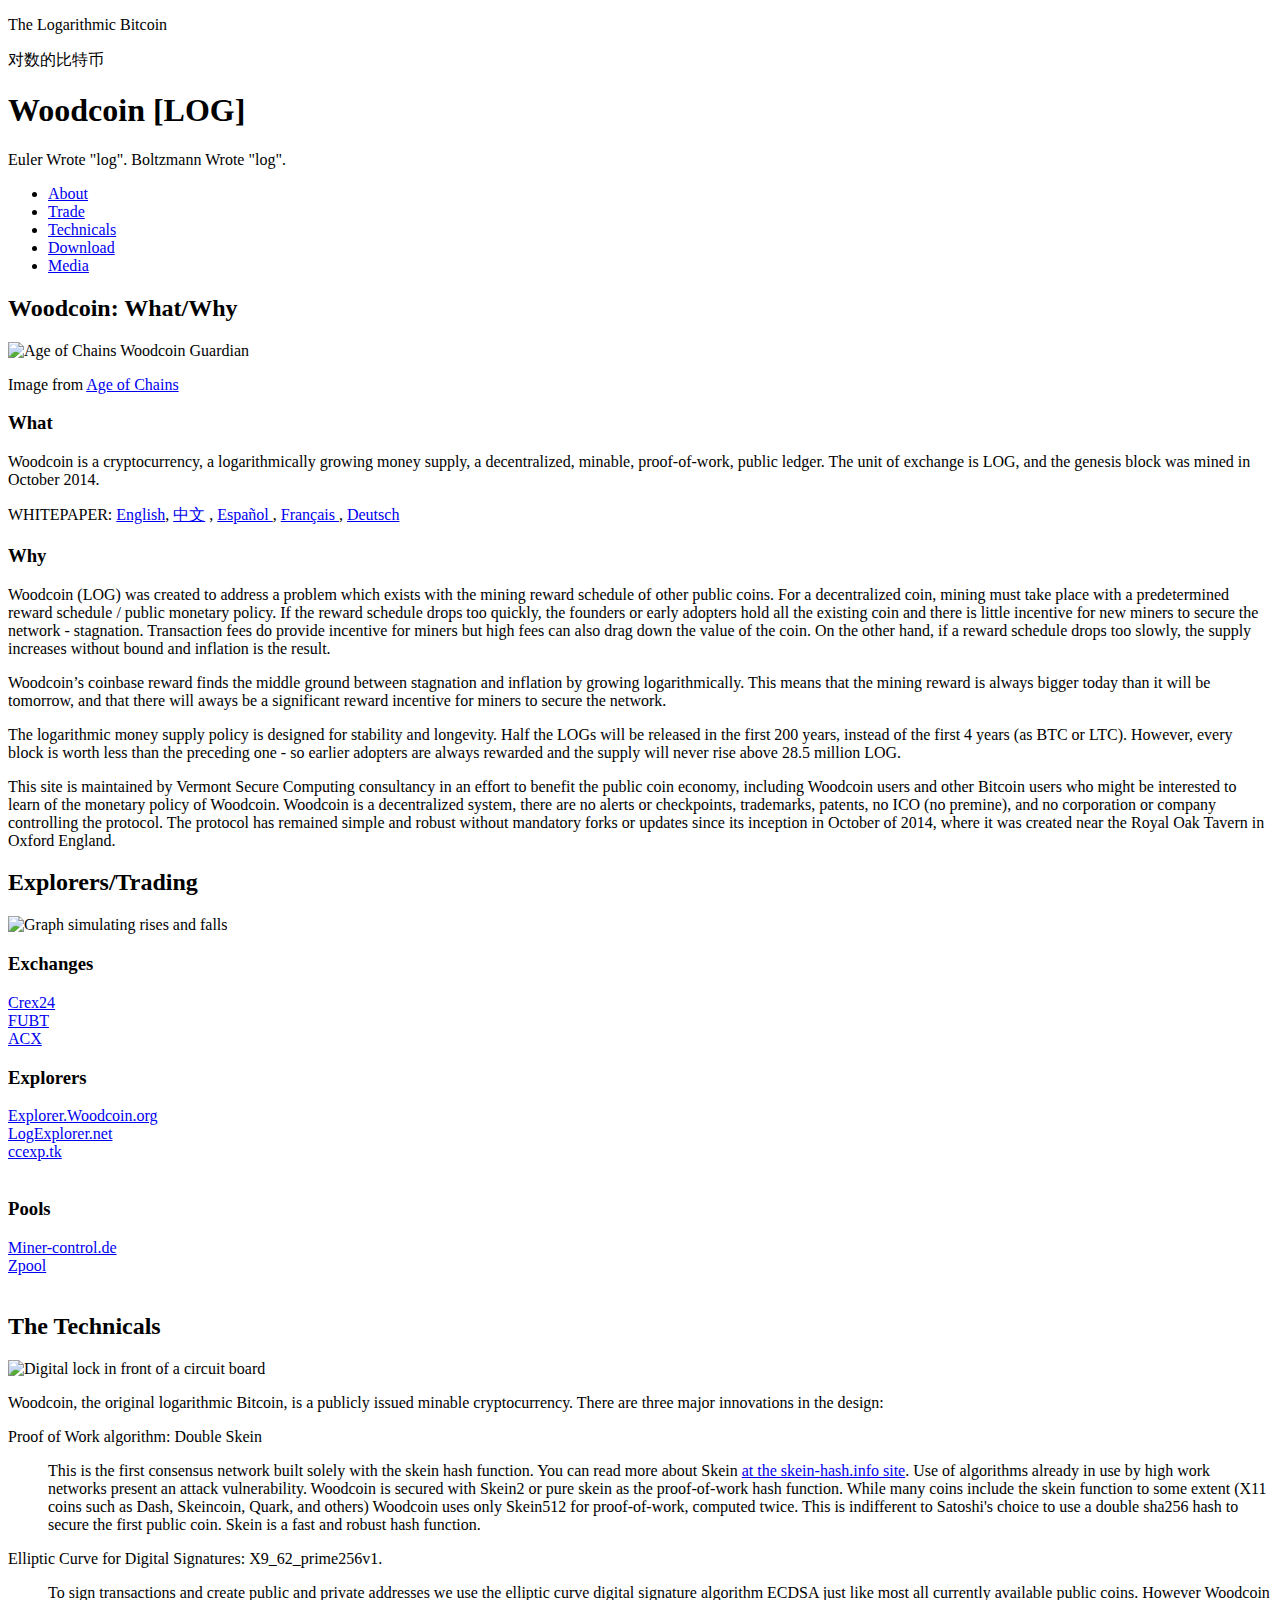
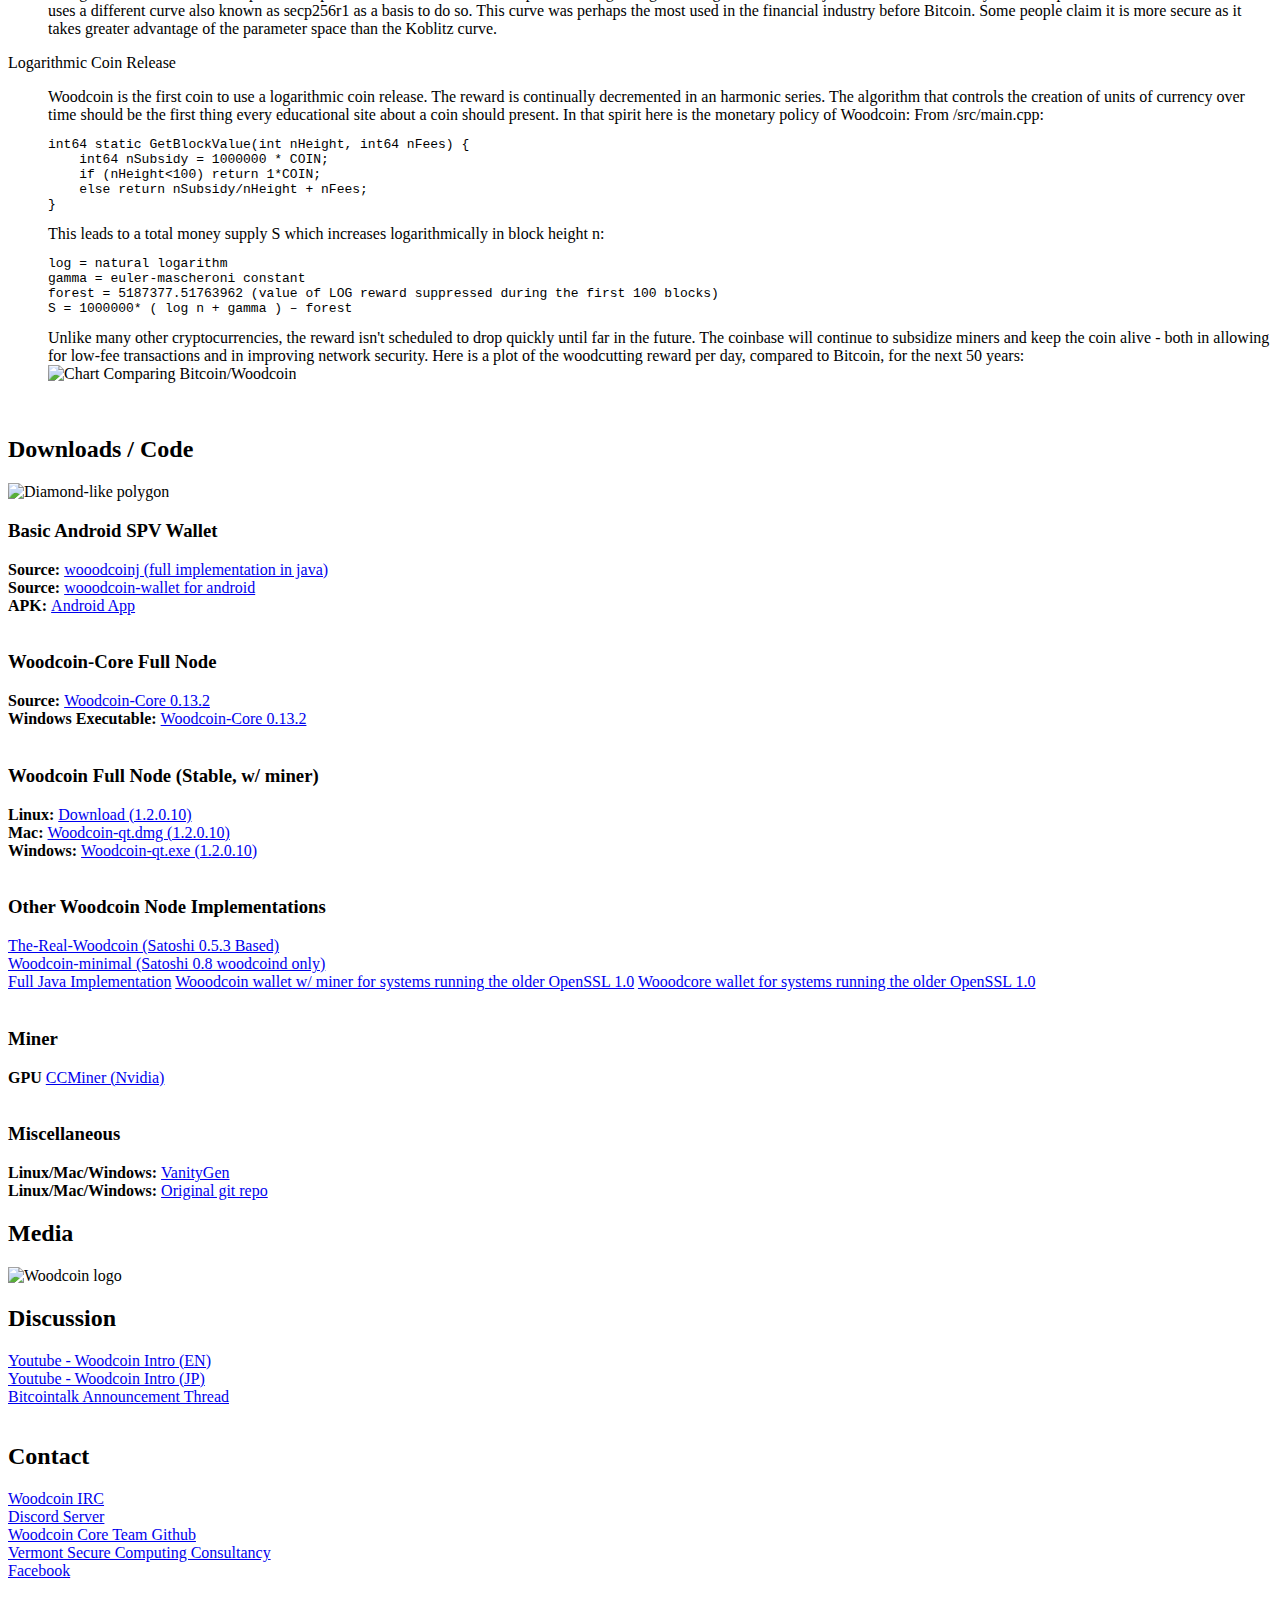
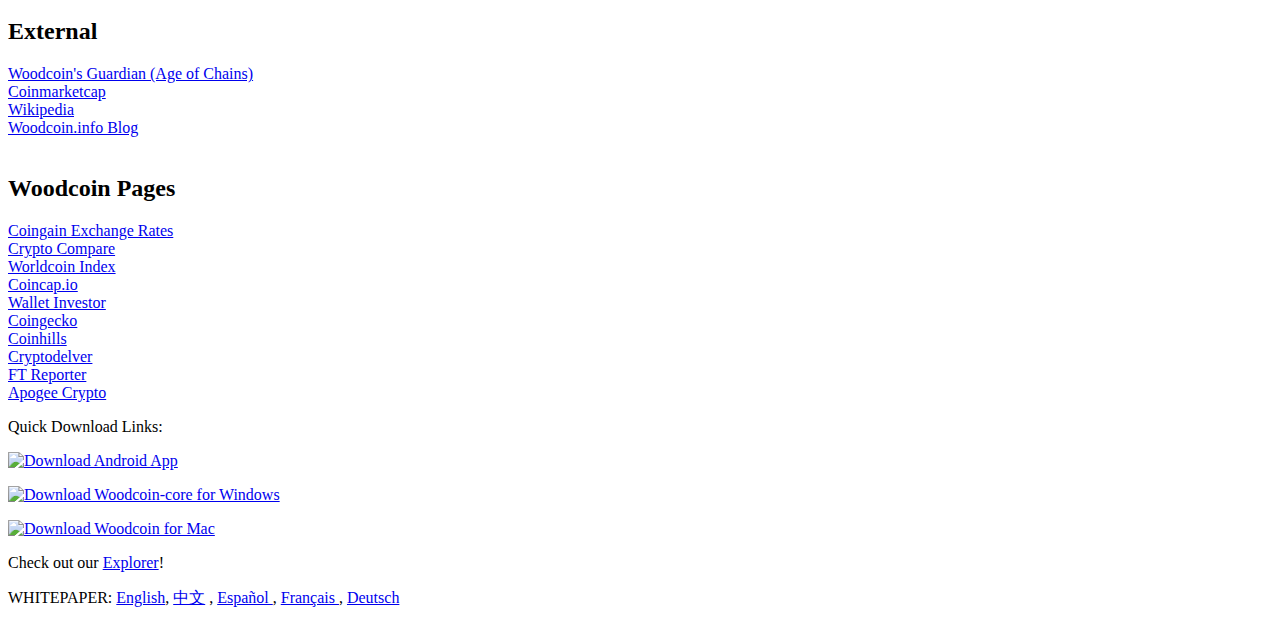
==== index.html @ b1ad1a33 "New Discord invite" ====
<!DOCTYPE HTML>
<html lang="en-US">
    <head>
        <title>木币。 Woodcoin: Sustainable. Digital. Cash.</title>
        <meta charset="utf-8" />
        <meta name="viewport" content="width=device-width, initial-scale=1, user-scalable=yes" />
        <meta name="description" content="Woodcoin is a minable proof-of-work cryptocurrency"/>
        <meta name="keywords" content="woodcoin, crypto currency, cryptocurrency, logarithmic, skein, secp256r1, X9_62_prime256v1"/>
        <meta name="robots" content="index,follow" />
        <noscript><link rel="stylesheet" href="https://woodcoin.org/css/noscript.css" /></noscript>
        <link href="https://woodcoin.org/css/main.css" rel="stylesheet" />
    </head>
    <body>
        <div id="wrapper">
            <header id="header">
                <div class="logo">
                    <span class="icon fa-tree"></span>
                </div>
                <div class="content">
                <div class="inner">
                    <p> The Logarithmic Bitcoin </p>
                    <p> 对数的比特币 </p>
                    <h1>Woodcoin [LOG] </h1>
                    <p></p>
                    Euler Wrote "log".   Boltzmann Wrote "log".
                </div>
                </div>
                <nav>
                    <ul>
                        <li><a href="#whatwhy">About</a></li>
                        <li><a href="#trade">Trade</a></li>
                        <li><a href="#techs">Technicals</a></li>
                        <li><a href="#code">Download</a></li>
                        <li><a href="#contact">Media</a></li>
                    </ul>
                </nav>
            </header>
            <div id="main">
                <article id="whatwhy">
                    <h2 class="major">Woodcoin: What/Why</h2>
                    <span class="image main"><img data-src="https://woodcoin.org/img/woodcoins-guardian.jpg" class="lazyload" alt="Age of Chains Woodcoin Guardian" /></span>
                    <p>Image from <a href="https://www.ageofchains.com/portfolio/guardiancard/"> Age of Chains</a>                    
                    <h3 class="major">What</h3>
                    <p>Woodcoin is a cryptocurrency, a logarithmically growing money supply, a decentralized, minable, proof-of-work, public ledger. The unit of exchange is LOG, and the genesis block was mined in October 2014.<br/><p>WHITEPAPER: <a href="/files/woodcoin-en.pdf">English</a>, <a href="/files/woodcoin_cn.pdf">中文</a> , <a href="/files/woodcoin-es.pdf"> Español </a> , <a href="/files/woodcoin_fr.pdf"> Français </a> , <a href="/files/woodcoin-de.pdf"> Deutsch</a></p>
                    <h3 class="major">Why</h3>
                    <p>Woodcoin (LOG) was created to address a problem which exists with the mining reward schedule of other public coins.  For a decentralized coin, mining must take place with a predetermined reward schedule / public monetary policy.  If the reward schedule drops too quickly, the founders or early adopters hold all the existing coin and there is little incentive for new miners to secure the network - stagnation.  Transaction fees do provide incentive for miners but high fees can also drag down the value of the coin.  On the other hand, if a reward schedule drops too slowly, the supply increases without bound and inflation is the result.</p>

                    <p>Woodcoin’s coinbase reward finds the middle ground between stagnation and inflation by growing logarithmically.  This means that the mining reward is always bigger today than it will be tomorrow, and that there will aways be a significant reward incentive for miners to secure the network.</p>

                    <p>The logarithmic money supply policy is designed for stability and longevity.  Half the LOGs will be released in the first 200 years, instead of the first 4 years (as BTC or LTC). However, every block is worth less than the preceding one - so earlier adopters are always rewarded and the supply will never rise above 28.5 million LOG.</p>
                    
                    <p>This site is maintained by Vermont Secure Computing consultancy in an effort to benefit the public coin economy, including Woodcoin users and other Bitcoin users who might be interested to learn of the monetary policy of Woodcoin.  Woodcoin is a decentralized system, there are no alerts or checkpoints, trademarks, patents, no ICO (no premine), and no corporation or company controlling the protocol.  The protocol has remained simple and robust without mandatory forks or updates since its inception in October of 2014, where it was created near the Royal Oak Tavern in Oxford England.</p>

                </article>
                <article id="trade">
                    <h2 class="major">Explorers/Trading</h2>
                    <span class="image main"><img data-src="https://woodcoin.org/img/pic04.jpg" class="lazyload" alt="Graph simulating rises and falls" /></span>

                    <h3 class="major">Exchanges</h3>
                    <a href="https://crex24.com/"> Crex24 </a>
                    <br/>
                    <a href="https://fubt.co/"> FUBT </a>
                    <br/>
                    <a href="http://acx.io"> ACX </a> 
                    <br/>

                    <h3 class="major">Explorers</h3>
                    <a href="https://explorer.woodcoin.org/">Explorer.Woodcoin.org</a>
                    <br/>
                    <a href="https://logexplorer.net/">LogExplorer.net</a>
                    <br/>
                    <a href="http://ccexp.tk/index.php?Currency=LOG">ccexp.tk</a> 
                    <br/>
                    <br/>

                    <h3 class="major">Pools</h3>
                    <a href="https://miner-control.de/">Miner-control.de</a> 
                    <br/>
                    <a href="https://zpool.ca/">Zpool</a> 
                    <br/>
    
                    <br/>
                </article>
                <article id="techs">
                    <h2 class="major">The Technicals</h2>
                    <span class="image main"><img data-src="https://woodcoin.org/img/pic01.jpg" class="lazyload" alt="Digital lock in front of a circuit board" /></span>
                                        
                    <p>Woodcoin, the original logarithmic Bitcoin, is a publicly issued minable cryptocurrency.
                    There are three major innovations in the design:</p>
                    <li>Proof of Work algorithm: Double Skein</li>
                    <ul>This is the first consensus network built solely with the skein hash function. You can read more about Skein <a href="http://skein-hash.info/about">at the skein-hash.info site</a>. Use of algorithms already in use by high work networks present an attack vulnerability. Woodcoin is secured with Skein2 or pure skein as the proof-of-work hash function.  While many coins include the skein function to some extent (X11 coins such as Dash, Skeincoin, Quark, and others) Woodcoin uses only Skein512 for proof-of-work, computed twice.  This is indifferent to Satoshi's choice to use a double sha256 hash to secure the first public coin.  Skein is a fast and robust hash function.</ul>

                    <li>Elliptic Curve for Digital Signatures: X9_62_prime256v1.</li>
                    <ul>To sign transactions and create public and private addresses we use the elliptic curve digital signature algorithm ECDSA just like most all currently available public coins.  However Woodcoin uses a different curve also known as secp256r1 as a basis to do so. This curve was perhaps the most used in the financial industry before Bitcoin. Some people claim it is more secure as it takes greater advantage of the parameter space than the Koblitz curve.</ul>

                    <li>Logarithmic Coin Release</li>
                    <ul>Woodcoin is the first coin to use a logarithmic coin release. The reward is continually decremented in an harmonic series.  The algorithm that controls the creation of units of currency over time should be the first thing every educational site about a coin should present. In that spirit here is the monetary policy of Woodcoin:


From /src/main.cpp:
<pre><code>int64 static GetBlockValue(int nHeight, int64 nFees) {
    int64 nSubsidy = 1000000 * COIN;
    if (nHeight&lt;100) return 1*COIN;
    else return nSubsidy/nHeight + nFees;
}</code></pre>
                    This leads to a total money supply S which increases logarithmically in block height n:
<pre><code>log = natural logarithm
gamma = euler-mascheroni constant
forest = 5187377.51763962 (value of LOG reward suppressed during the first 100 blocks) 
S = 1000000* ( log n + gamma ) – forest
</code></pre>
                    Unlike many other cryptocurrencies, the reward isn't scheduled to drop quickly until far in the future.  The coinbase will continue to subsidize miners and keep the coin alive - both in allowing for low-fee transactions and in improving network security.  Here is a plot of the woodcutting reward per day, compared to Bitcoin, for the next 50 years: <span class="image main"><img data-src="https://woodcoin.org/img/woodcoin-v-bitcoin-distribution.png" class="lazyload" alt="Chart Comparing Bitcoin/Woodcoin" /></span></ul>
                    <br/>
                </article>
                <article id="code">
                    <h2 class="major">Downloads / Code</h2>
                    <span class="image main"><img data-src="https://woodcoin.org/img/polygon.png" class="lazyload" alt="Diamond-like polygon" /></span>
                    <h3 class="major">Basic Android SPV Wallet </h3>
                    <b>Source: </b><a href="https://github.com/funkshelper/woodcoinj-dev">wooodcoinj (full implementation in java) </a>
                    <br/>
                    <b>Source: </b><a href="https://github.com/funkshelper/woodcoin-wallet-dev">wooodcoin-wallet for android </a>
                    <br/>
                    <b>APK: </b><a href="https://woodcoin.org/files/woodcoin-wallet.apk">Android App </a>
                    <br/>
                    <br/>
                    <h3 class="major">Woodcoin-Core Full Node </h3>
                    <b>Source: </b><a href="https://github.com/funkshelper/woodcore">Woodcoin-Core 0.13.2 </a>
                    <br/>
                    <b>Windows Executable: </b><a href="https://github.com/woodcoin-core/woodcoin-windows/raw/master/woodcore-qt.exe">Woodcoin-Core 0.13.2</a>
                    <br/>
                    <br/>

                    <h3 class="major">Woodcoin Full Node (Stable, w/ miner) </h3>
                    <b>Linux: </b><a href="https://github.com/woodcoin-core/woodcoin-linux/">Download (1.2.0.10)</a> 
                    <br/>
                    <b>Mac: </b><a href="https://github.com/woodcoin-core/woodcoin-mac/raw/master/woodcoin-qt.dmg">Woodcoin-qt.dmg (1.2.0.10)</a> 
                    <br/>
                    <b>Windows: </b><a href="https://github.com/woodcoin-core/woodcoin-windows/raw/master/woodcoin-qt.exe">Woodcoin-qt.exe (1.2.0.10)</a> 
                    <br/>
                    <br/>
                    <h3 class="major">Other Woodcoin Node Implementations</h3>
                    <a href="https://github.com/funkshelper/fo-realz-woodcoin">The-Real-Woodcoin (Satoshi 0.5.3 Based)</a>
                    <br/>
                    <a href="https://github.com/funkshelper/woodcoin-minimal/">Woodcoin-minimal (Satoshi 0.8 woodcoind only)</a><br/>
                    <a href="https://github.com/funkshelper/woodcoinj-dev/">Full Java Implementation</a>
                    <a href="https://github.com/funkshelper/woodcoin-openssl-1.0/">Wooodcoin wallet w/ miner for systems running the older OpenSSL 1.0</a>
                    <a href="https://github.com/funkshelper/woodcore-openssl-1.0/">Wooodcore wallet for systems running the older OpenSSL 1.0</a>
                    <br/>
                    <br/>
                    <h3 class="major">Miner</h3>
                    <b>GPU </b><a href="https://github.com/tpruvot/ccminer/">CCMiner (Nvidia)</a>
                    <br/>
                    <br/>
                    <h3 class="major">Miscellaneous</h3>
                    <b>Linux/Mac/Windows: </b><a href="https://github.com/woodcoin-core/vanitygen/">VanityGen</a>
                    <br/>
                    <b>Linux/Mac/Windows: </b><a href="https://github.com/funkshelper/woodcoin/">Original git repo</a>
                </article>
                <article id="contact">
                    <h2 class="major">Media</h2>
                    <span class="image main"><img data-src="https://woodcoin.org/img/unspecified3.jpeg" class="lazyload" alt="Woodcoin logo" /></span>
                    <h2 class="major">Discussion</h2>
                    <a href="https://www.youtube.com/watch?v=cWnQ54l-gBE">Youtube - Woodcoin Intro (EN)</a>
                    <br/>
                    <a href="https://www.youtube.com/watch?v=N2rCmZOMhtw">Youtube - Woodcoin Intro (JP)</a>
                    <br/>
                    <a href="https://bitcointalk.org/index.php?topic=831003">Bitcointalk Announcement Thread</a>
                    <br/>
                    <br/>
                    <h2 class="major">Contact</h2>
                              <a href="https://webchat.freenode.net/?channels=#woodcoin">Woodcoin IRC</a>
                    <br/>
                              <a href="https://discord.gg/UND8QnE">Discord Server</a>
                    <br/>
                    <a href="https://github.com/woodcoin-core">Woodcoin Core Team Github</a>
                    <br/>
                    <a href="http://vtscc.org">Vermont Secure Computing Consultancy</a>
                    <br/>
                    <a href="https://www.facebook.com/vtscc/">Facebook</a>
                    <br/>
                    <br/>
                    <h2 class="major">External</h2>
                    <a href="https://www.ageofchains.com/portfolio/guardiancard/">Woodcoin's Guardian (Age of Chains) </a>
                    <br/>
                          <a href="http://coinmarketcap.com/currencies/woodcoin/">Coinmarketcap </a>
                    <br/>
                          <a href="https://en.wikipedia.org/wiki/Woodcoin">Wikipedia </a>
                    <br/>
                          <a href="http://woodcoin.info">Woodcoin.info Blog</a>
                    <br/>
                    <br/>
                    <h2 class="major">Woodcoin Pages</h2>
                          <a href="http://coingain.com/price/usd/log">Coingain Exchange Rates</a>
                    <br/>
                          <a href="https://www.cryptocompare.com/coins/log/analysis/BTC">Crypto Compare</a>
                    <br/>
                          <a href="https://www.worldcoinindex.com/coin/Woodcoin">Worldcoin Index</a>
                    <br/>
                          <a href="http://coincap.io/LOG">Coincap.io</a>
                    <br/>
                          <a href="https://walletinvestor.com/currency/woodcoin">Wallet Investor</a>
                    <br/>
                          <a href="https://www.coingecko.com/en/coins/woodcoin">Coingecko</a>
                    <br/>
                          <a href="https://www.coinhills.com/market/log/">Coinhills</a>
                    <br/>
                          <a href="https://cryptodelver.com/coin/woodcoin">Cryptodelver</a>
                    <br/>
                          <a href="http://ftreporter.com/woodcoin-the-next-generation-long-lasting-cryptocurrency/">FT Reporter</a><br/>
                          <a href="https://www.apogeecrypto.com/coins/woodcoin">Apogee Crypto</a>

                    
                </article>
            </div>
            <footer id="footer">
                <p> </p>
                <p> Quick Download Links: </p>
                <p> <a href="https://play.google.com/store/apps/details?id=de.woodcoin.wallet" target="_blank" rel="noopener">
<img data-src="https://woodcoin.org/img/download-apk.png" class="lazyload" style="border:none;max-width:100%;" alt="Download Android App">
</a>  </p>
                <p> <a href="https://github.com/woodcoin-core/woodcoin-windows/raw/master/woodcore-qt.exe" target="_blank" rel="noopener"> <img data-src="https://woodcoin.org/img/download-win.png" class="lazyload" style="border:none;max-width:100%;" alt="Download Woodcoin-core for Windows">
</a>  </p>
                <p> <a href="https://github.com/woodcoin-core/woodcoin-mac/raw/master/woodcoin-qt.dmg" target="_blank" rel="noopener"> <img data-src="https://woodcoin.org/img/download-mac.png" class="lazyload" style="border:none;max-width:100%;" alt="Download Woodcoin for Mac">
</a>  </p>
                <p>Check out our <a href="https://explorer.woodcoin.org">Explorer</a>!</p>
<p>WHITEPAPER: <a href="/files/woodcoin-en.pdf">English</a>, <a href="/files/woodcoin_cn.pdf">中文</a> , <a href="/files/woodcoin-es.pdf"> Español </a> , <a href="/files/woodcoin_fr.pdf"> Français </a> , <a href="/files/woodcoin-de.pdf"> Deutsch</a></p>
            </footer>
        </div>
        <div id="bg"></div>
        <script src="https://woodcoin.org/js/lazysizes.js"></script>
        <script src="https://woodcoin.org/js/jquery.min.js"></script>
        <script src="https://woodcoin.org/js/skel.min.js"></script>
        <script src="https://woodcoin.org/js/util.js"></script>
        <script src="https://woodcoin.org/js/main.js"></script>
    </body>
</html>
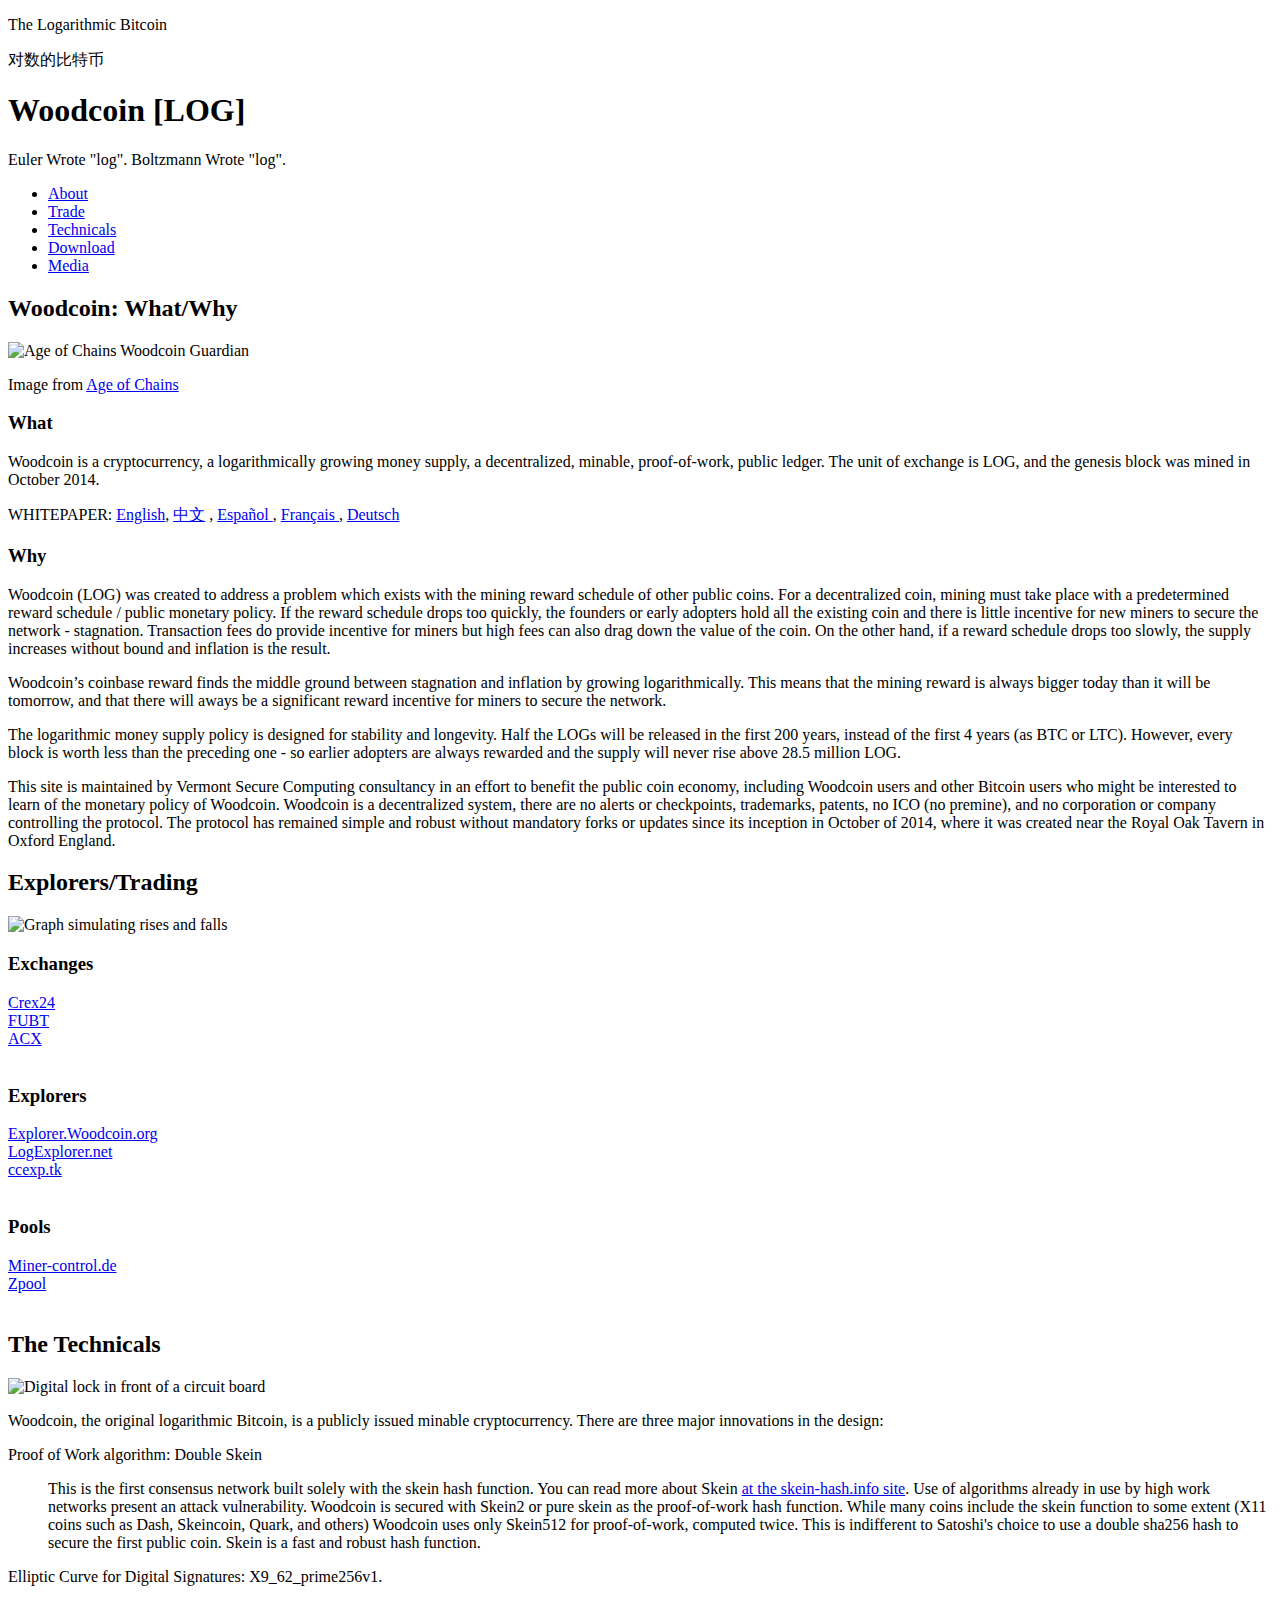
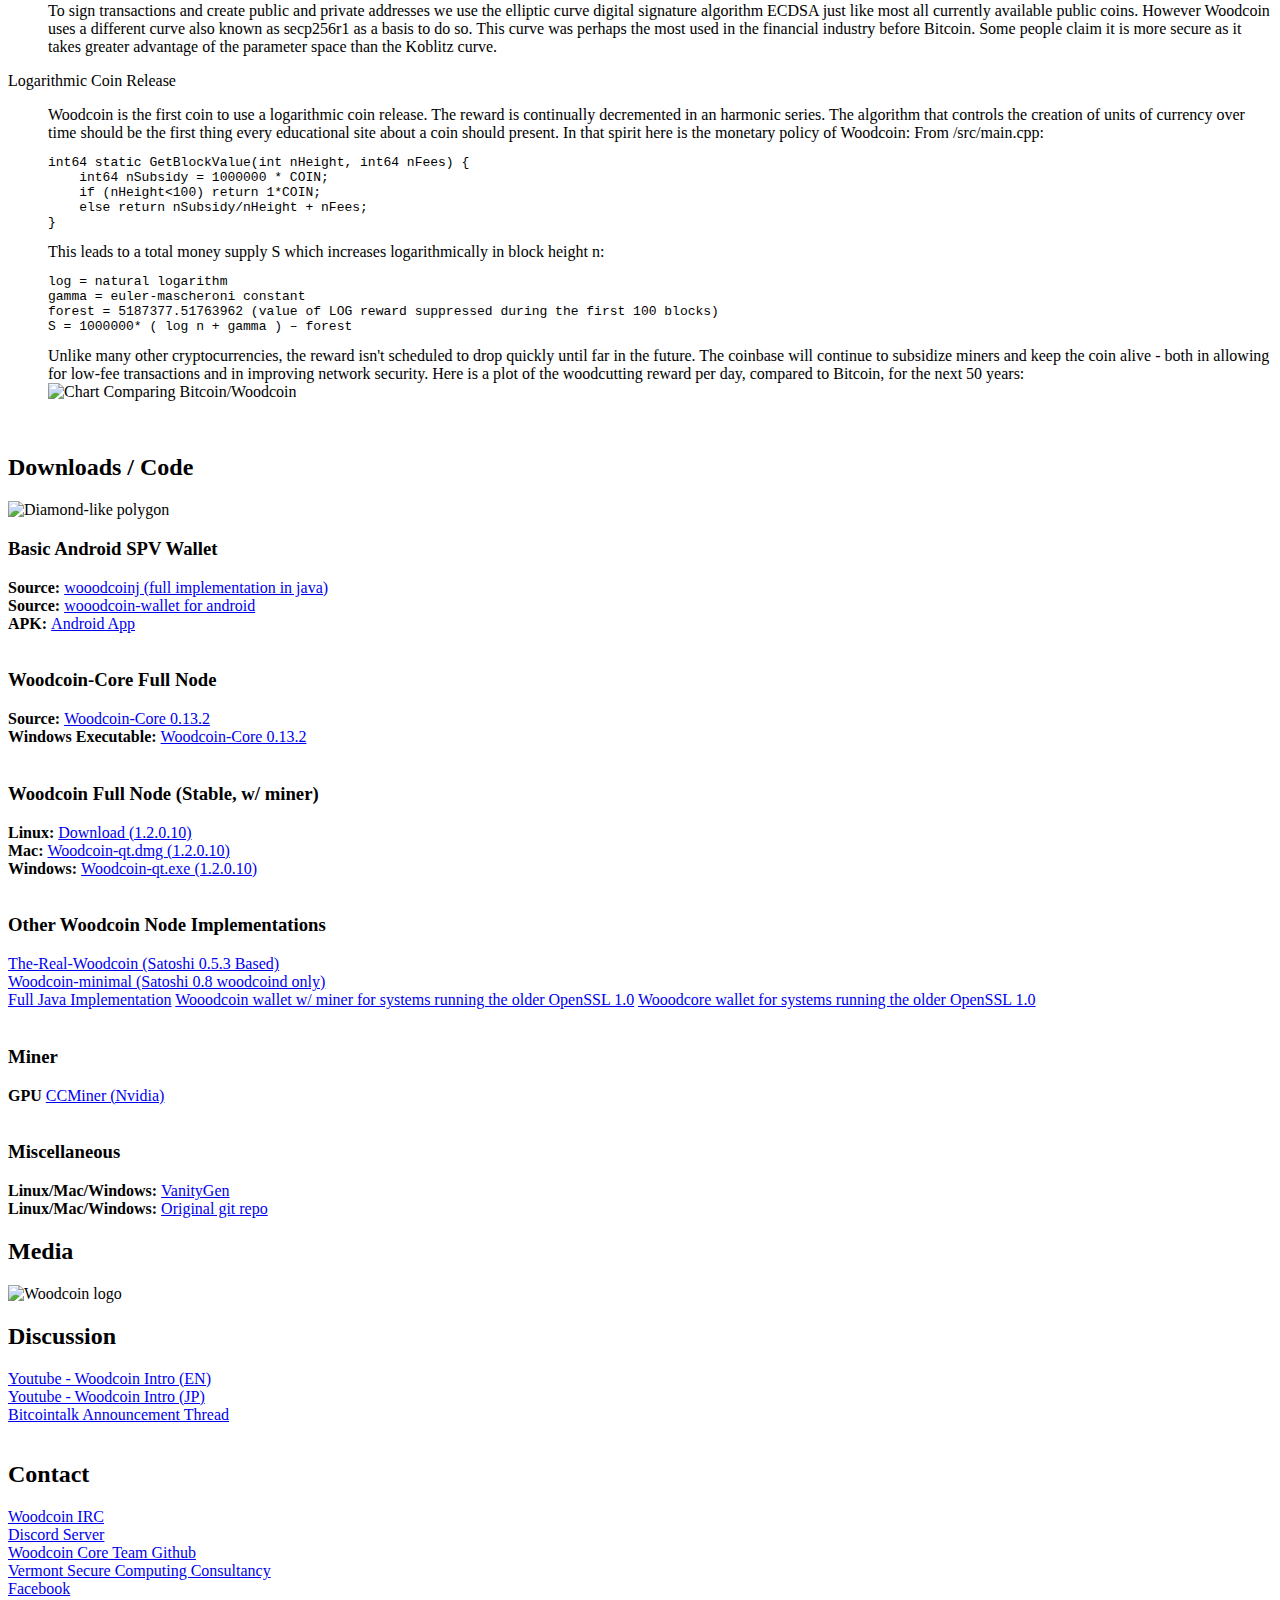
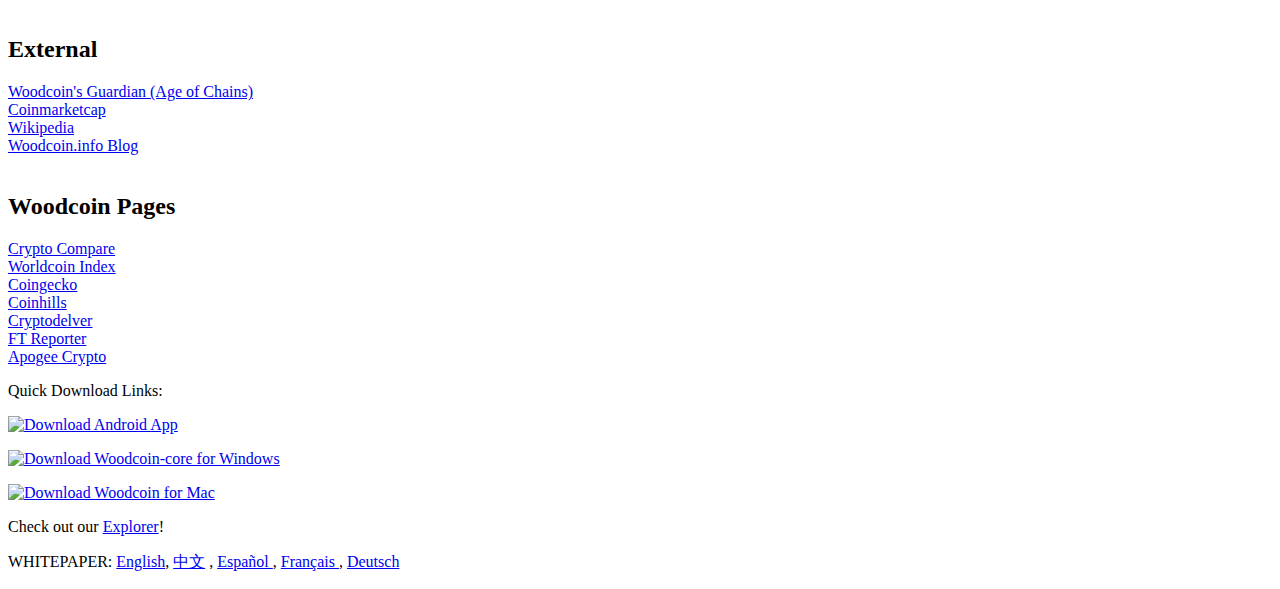
==== commit eaba9b61: "See extended message" ====
--- a/index.html
+++ b/index.html
@@ -63,6 +63,7 @@
                     <br/>
                     <a href="http://acx.io"> ACX </a> 
                     <br/>
+                    <br/>
 
                     <h3 class="major">Explorers</h3>
                     <a href="https://explorer.woodcoin.org/">Explorer.Woodcoin.org</a>
@@ -190,15 +191,9 @@
                     <br/>
                     <br/>
                     <h2 class="major">Woodcoin Pages</h2>
-                          <a href="http://coingain.com/price/usd/log">Coingain Exchange Rates</a>
-                    <br/>
                           <a href="https://www.cryptocompare.com/coins/log/analysis/BTC">Crypto Compare</a>
                     <br/>
                           <a href="https://www.worldcoinindex.com/coin/Woodcoin">Worldcoin Index</a>
-                    <br/>
-                          <a href="http://coincap.io/LOG">Coincap.io</a>
-                    <br/>
-                          <a href="https://walletinvestor.com/currency/woodcoin">Wallet Investor</a>
                     <br/>
                           <a href="https://www.coingecko.com/en/coins/woodcoin">Coingecko</a>
                     <br/>
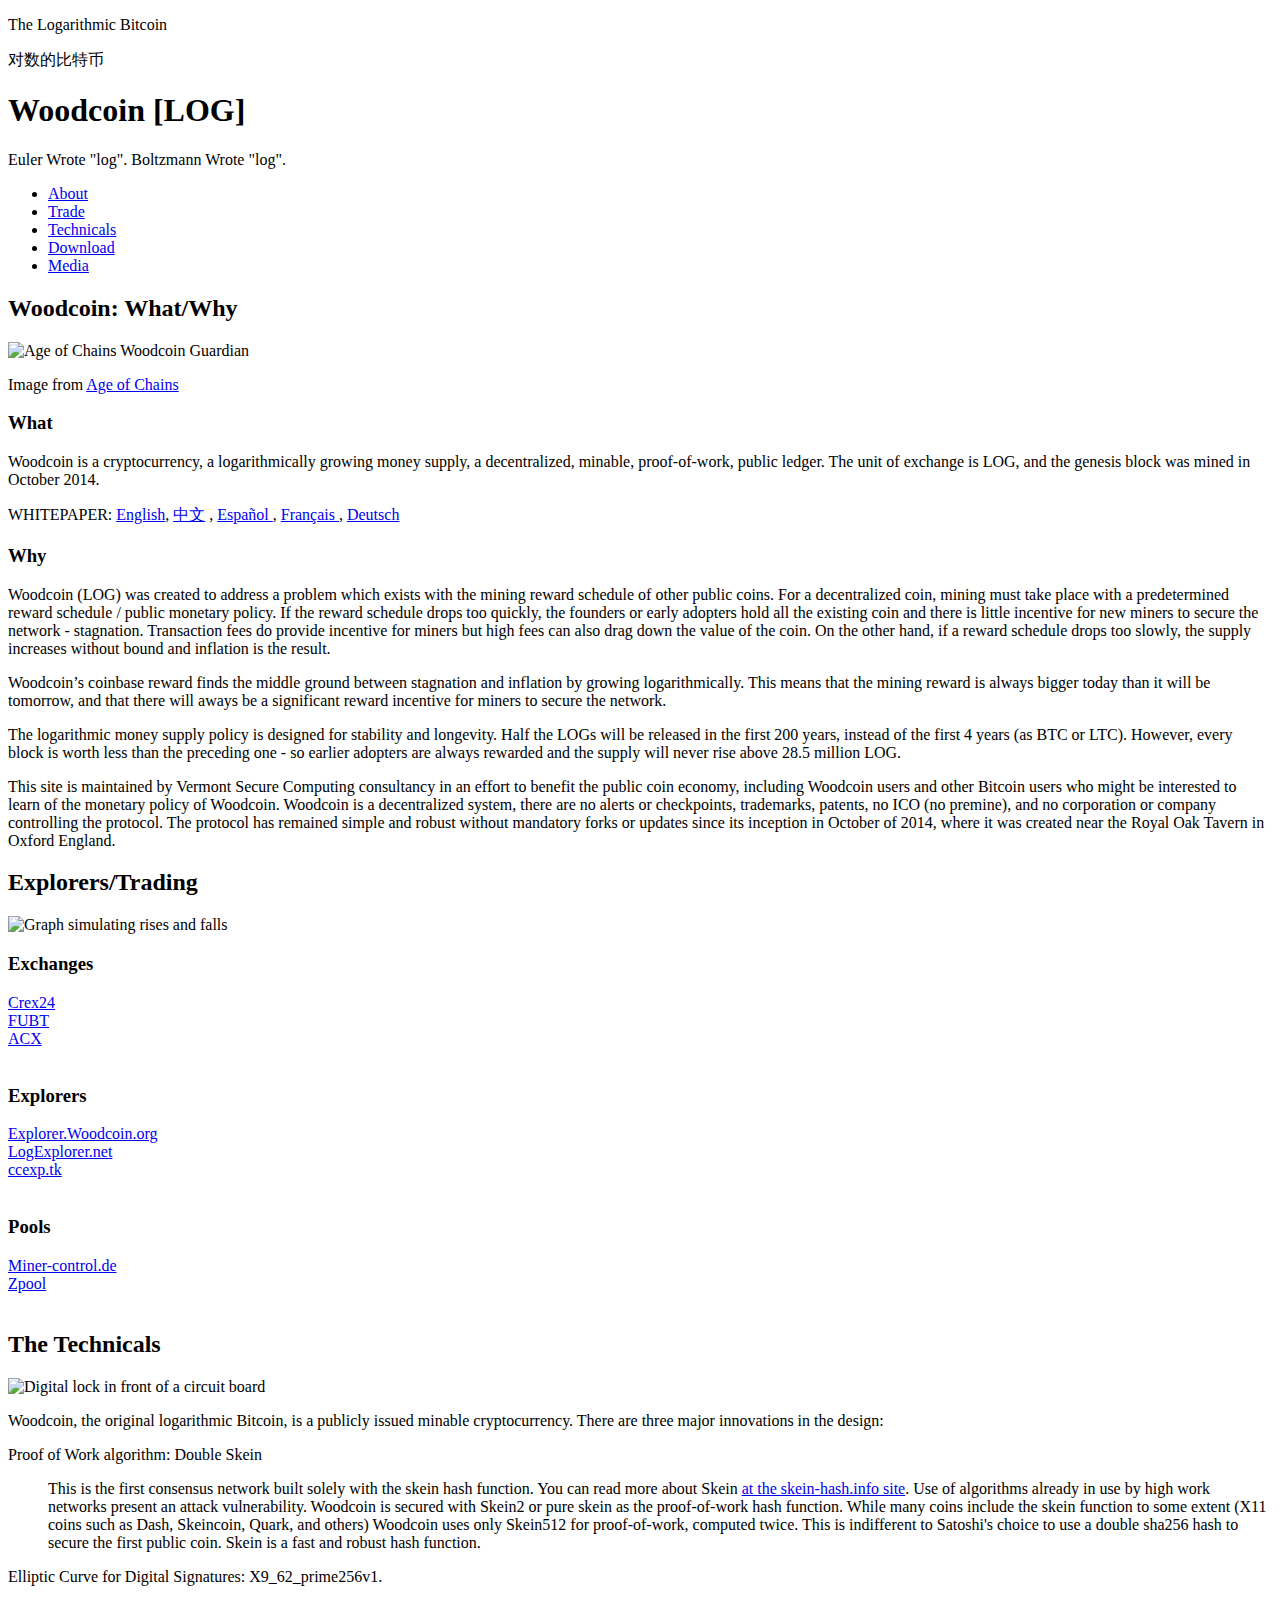
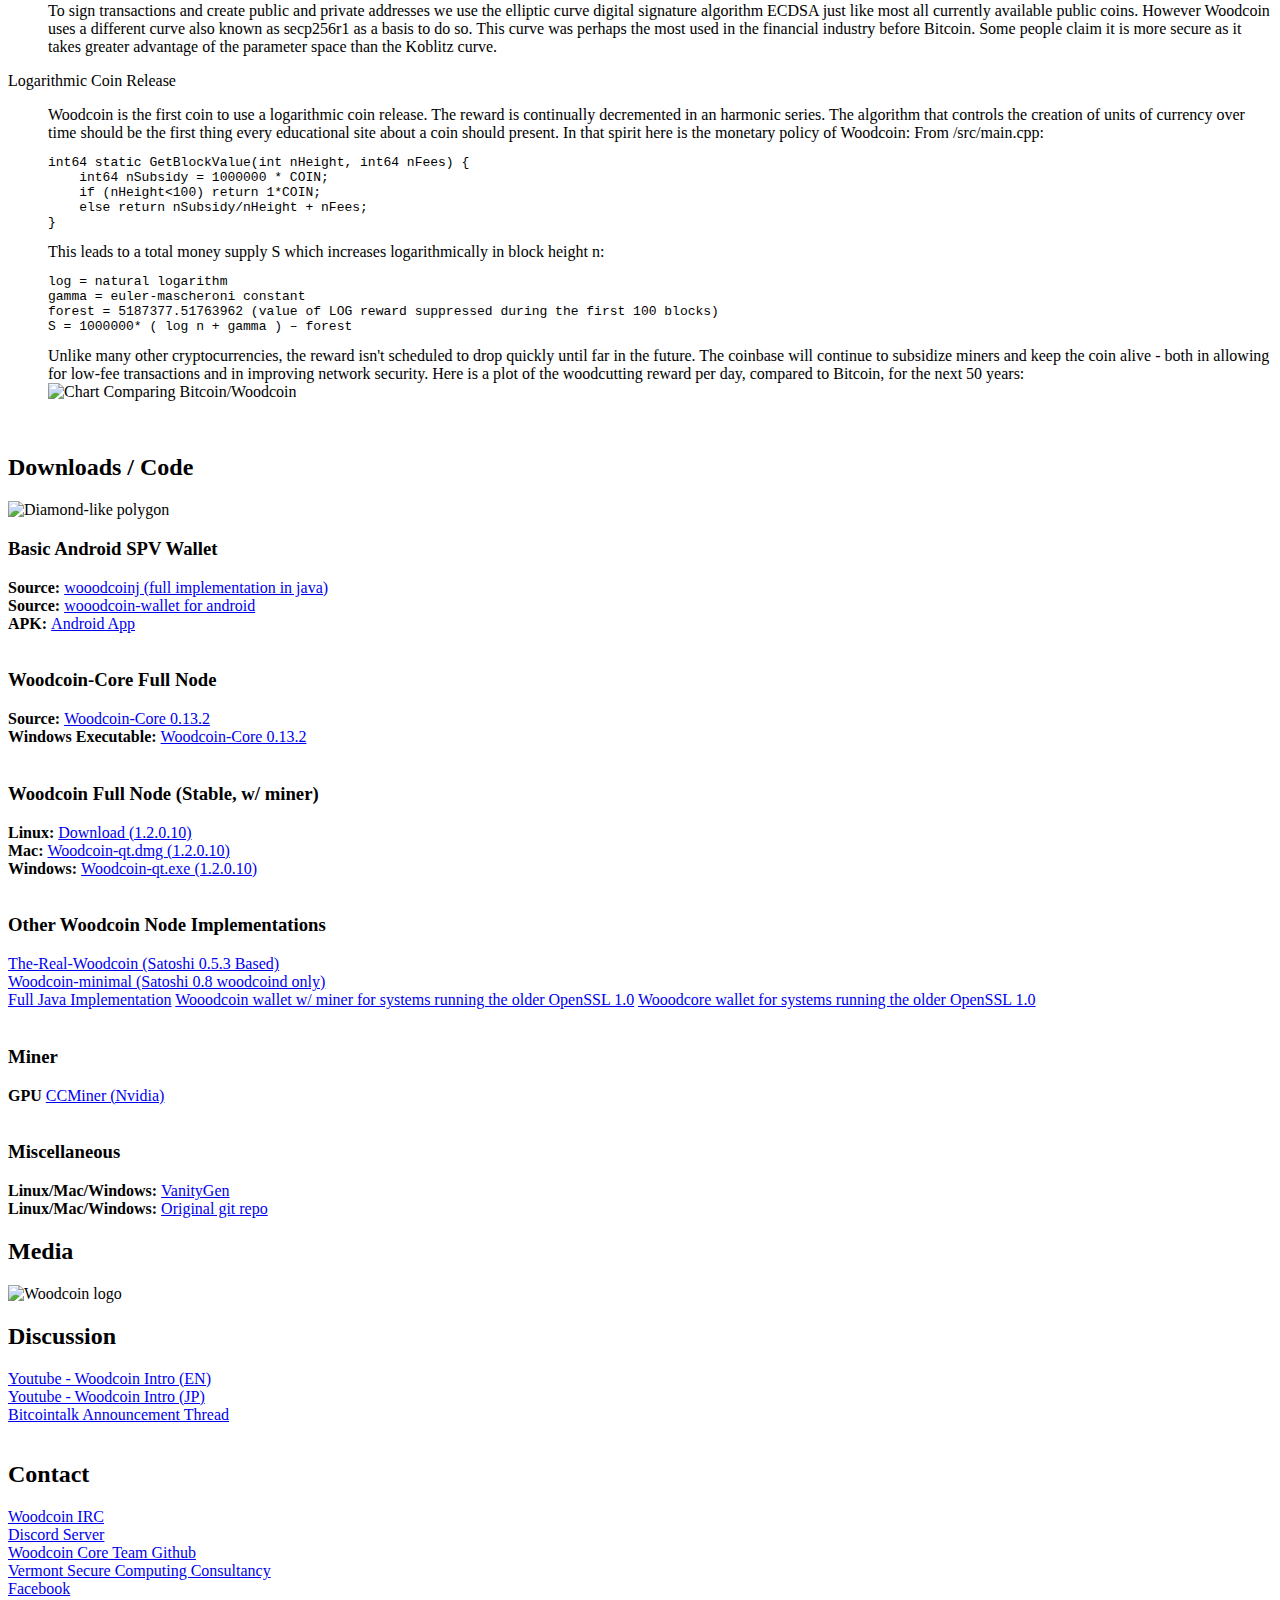
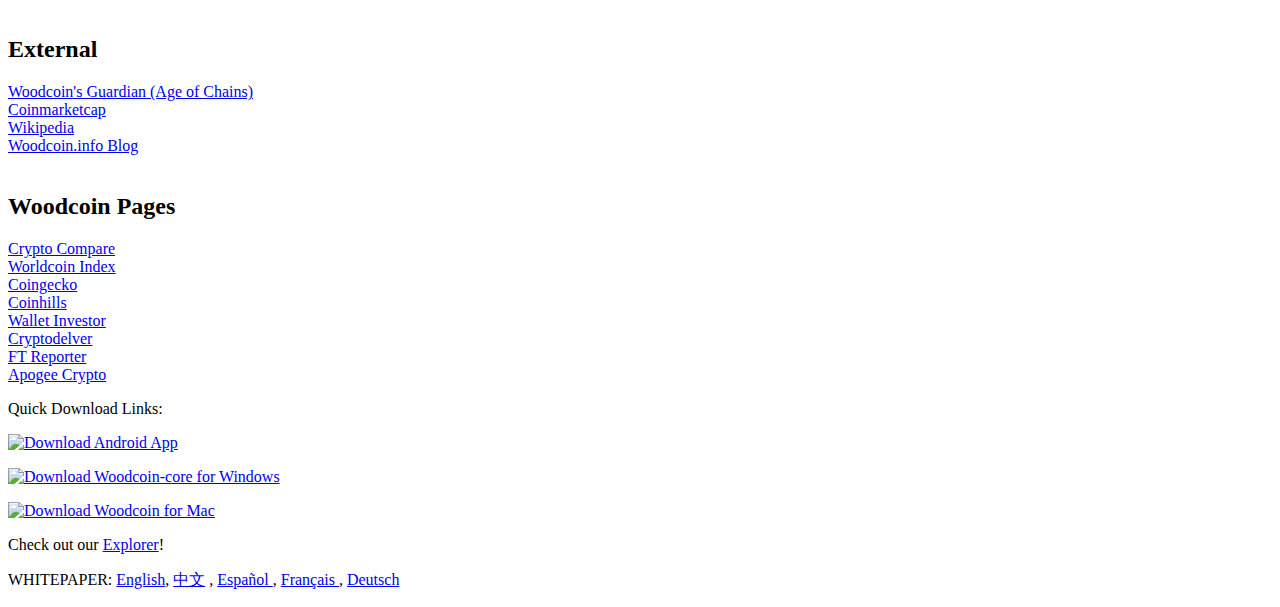
==== commit e405619b: "WalletInvestor re-added" ====
--- a/index.html
+++ b/index.html
@@ -199,6 +199,8 @@
                     <br/>
                           <a href="https://www.coinhills.com/market/log/">Coinhills</a>
                     <br/>
+                          <a href="https://walletinvestor.com/currency/woodcoin">Wallet Investor</a>
+                    <br/>
                           <a href="https://cryptodelver.com/coin/woodcoin">Cryptodelver</a>
                     <br/>
                           <a href="http://ftreporter.com/woodcoin-the-next-generation-long-lasting-cryptocurrency/">FT Reporter</a><br/>
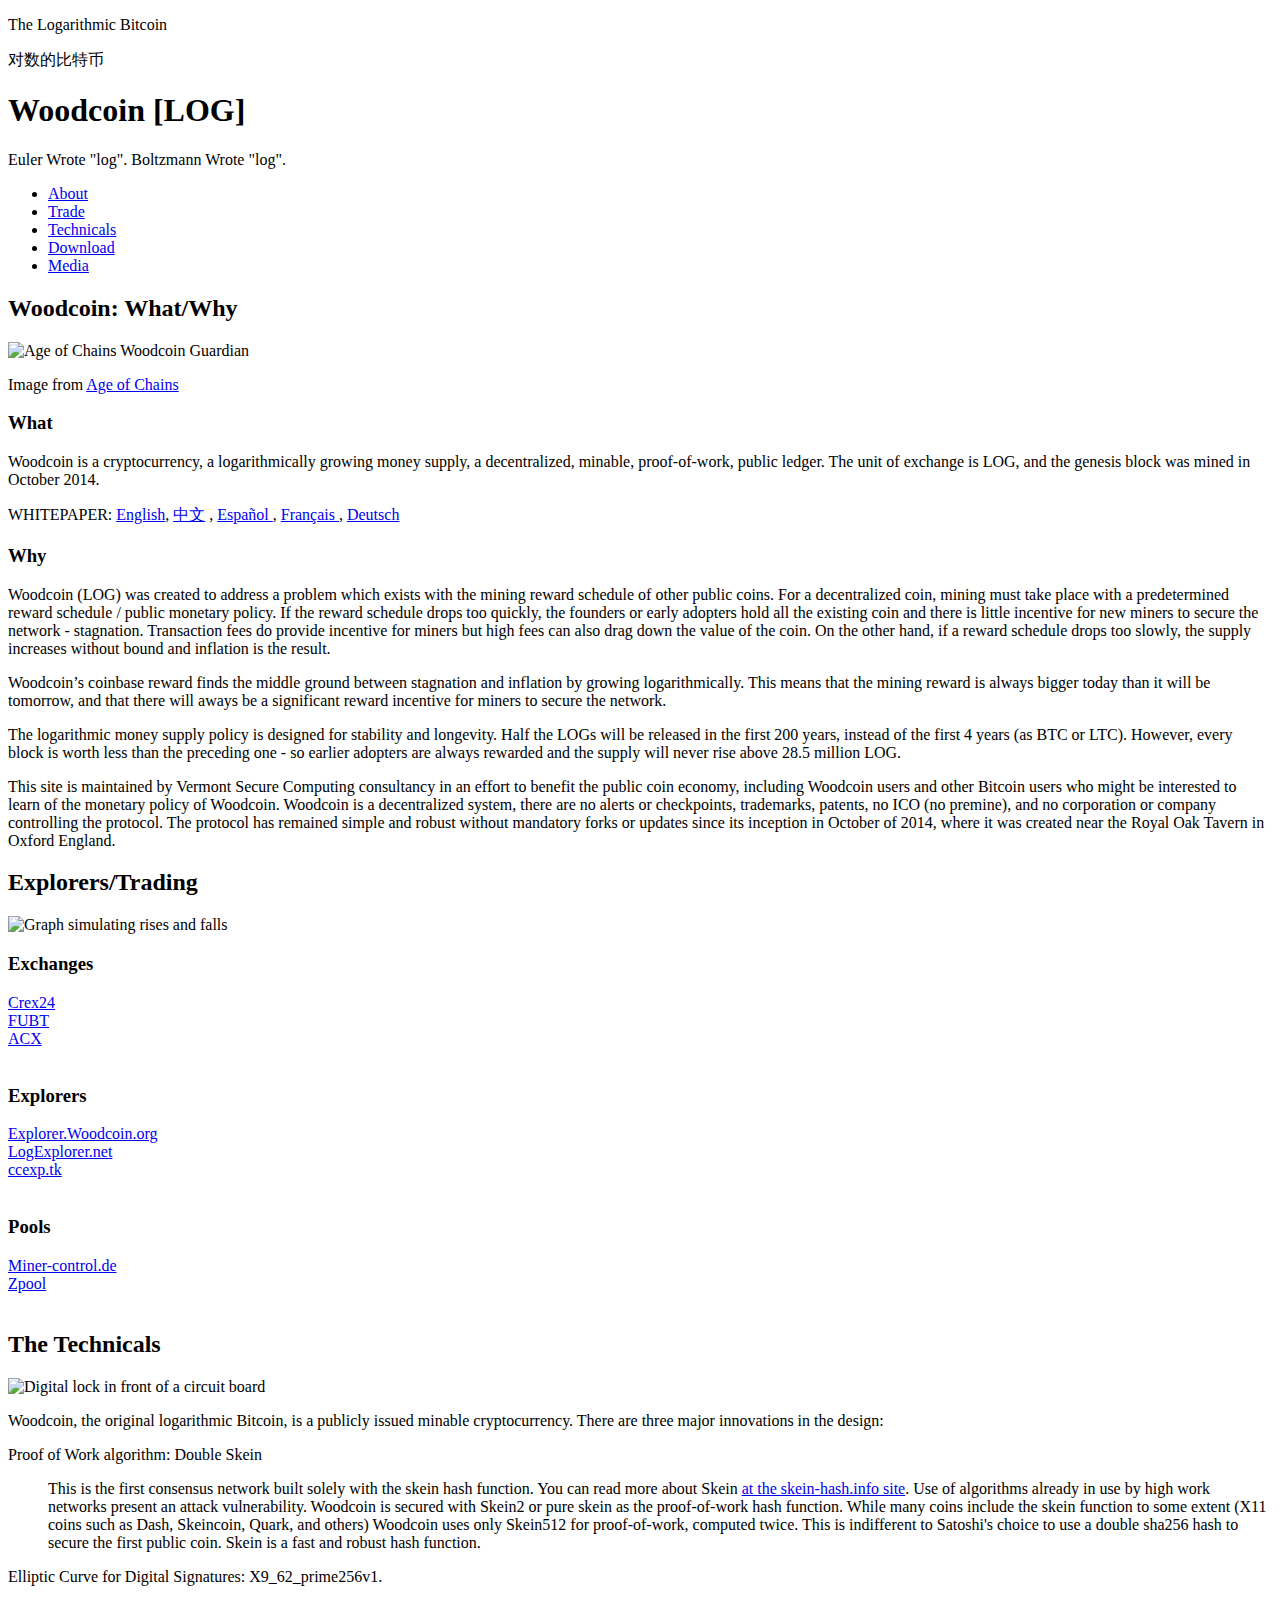
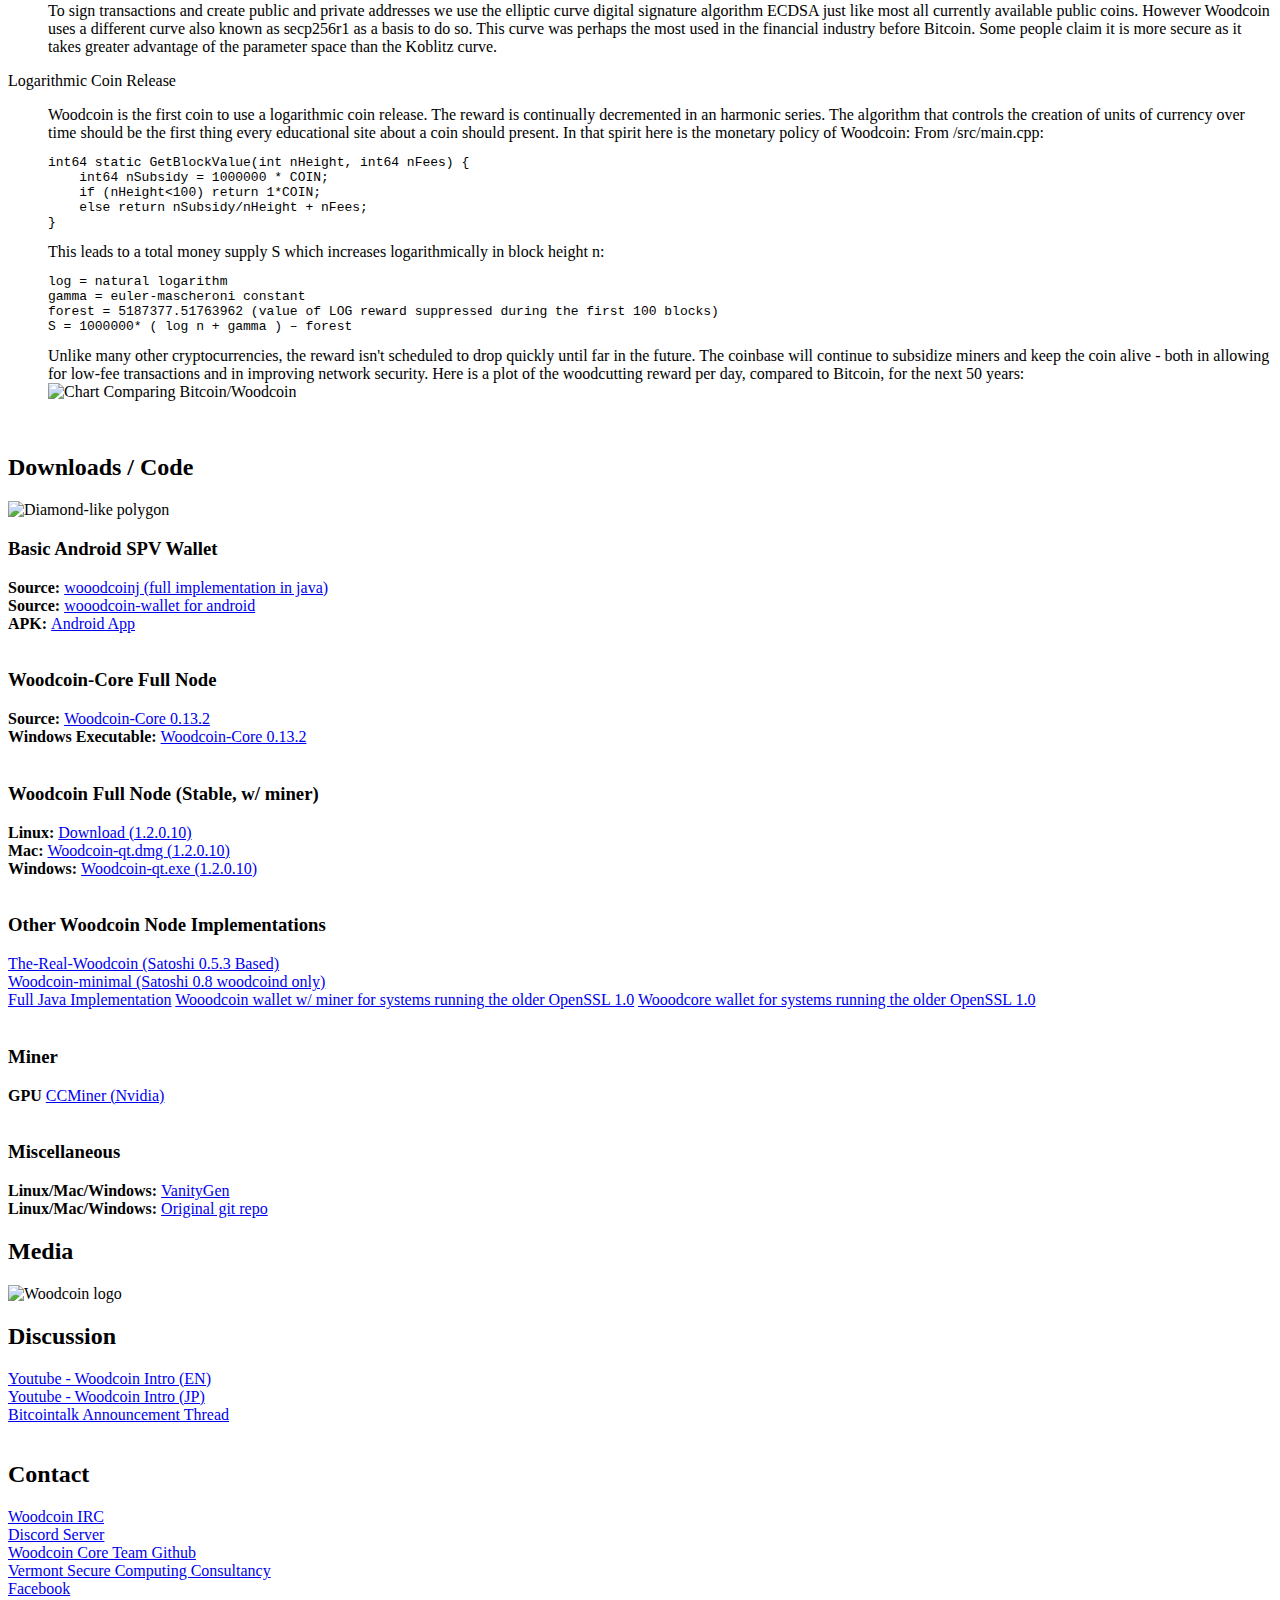
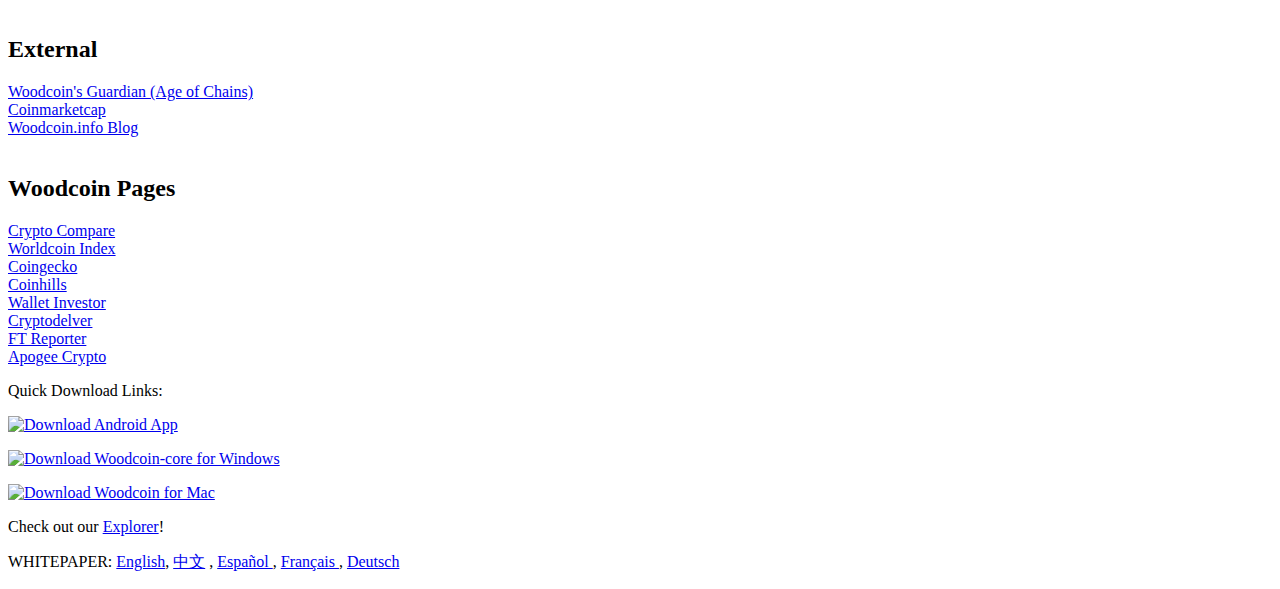
==== commit 130edc74: "Remove Wikipedia - Doesn't exist anymore" ====
--- a/index.html
+++ b/index.html
@@ -185,8 +185,6 @@
                     <br/>
                           <a href="http://coinmarketcap.com/currencies/woodcoin/">Coinmarketcap </a>
                     <br/>
-                          <a href="https://en.wikipedia.org/wiki/Woodcoin">Wikipedia </a>
-                    <br/>
                           <a href="http://woodcoin.info">Woodcoin.info Blog</a>
                     <br/>
                     <br/>
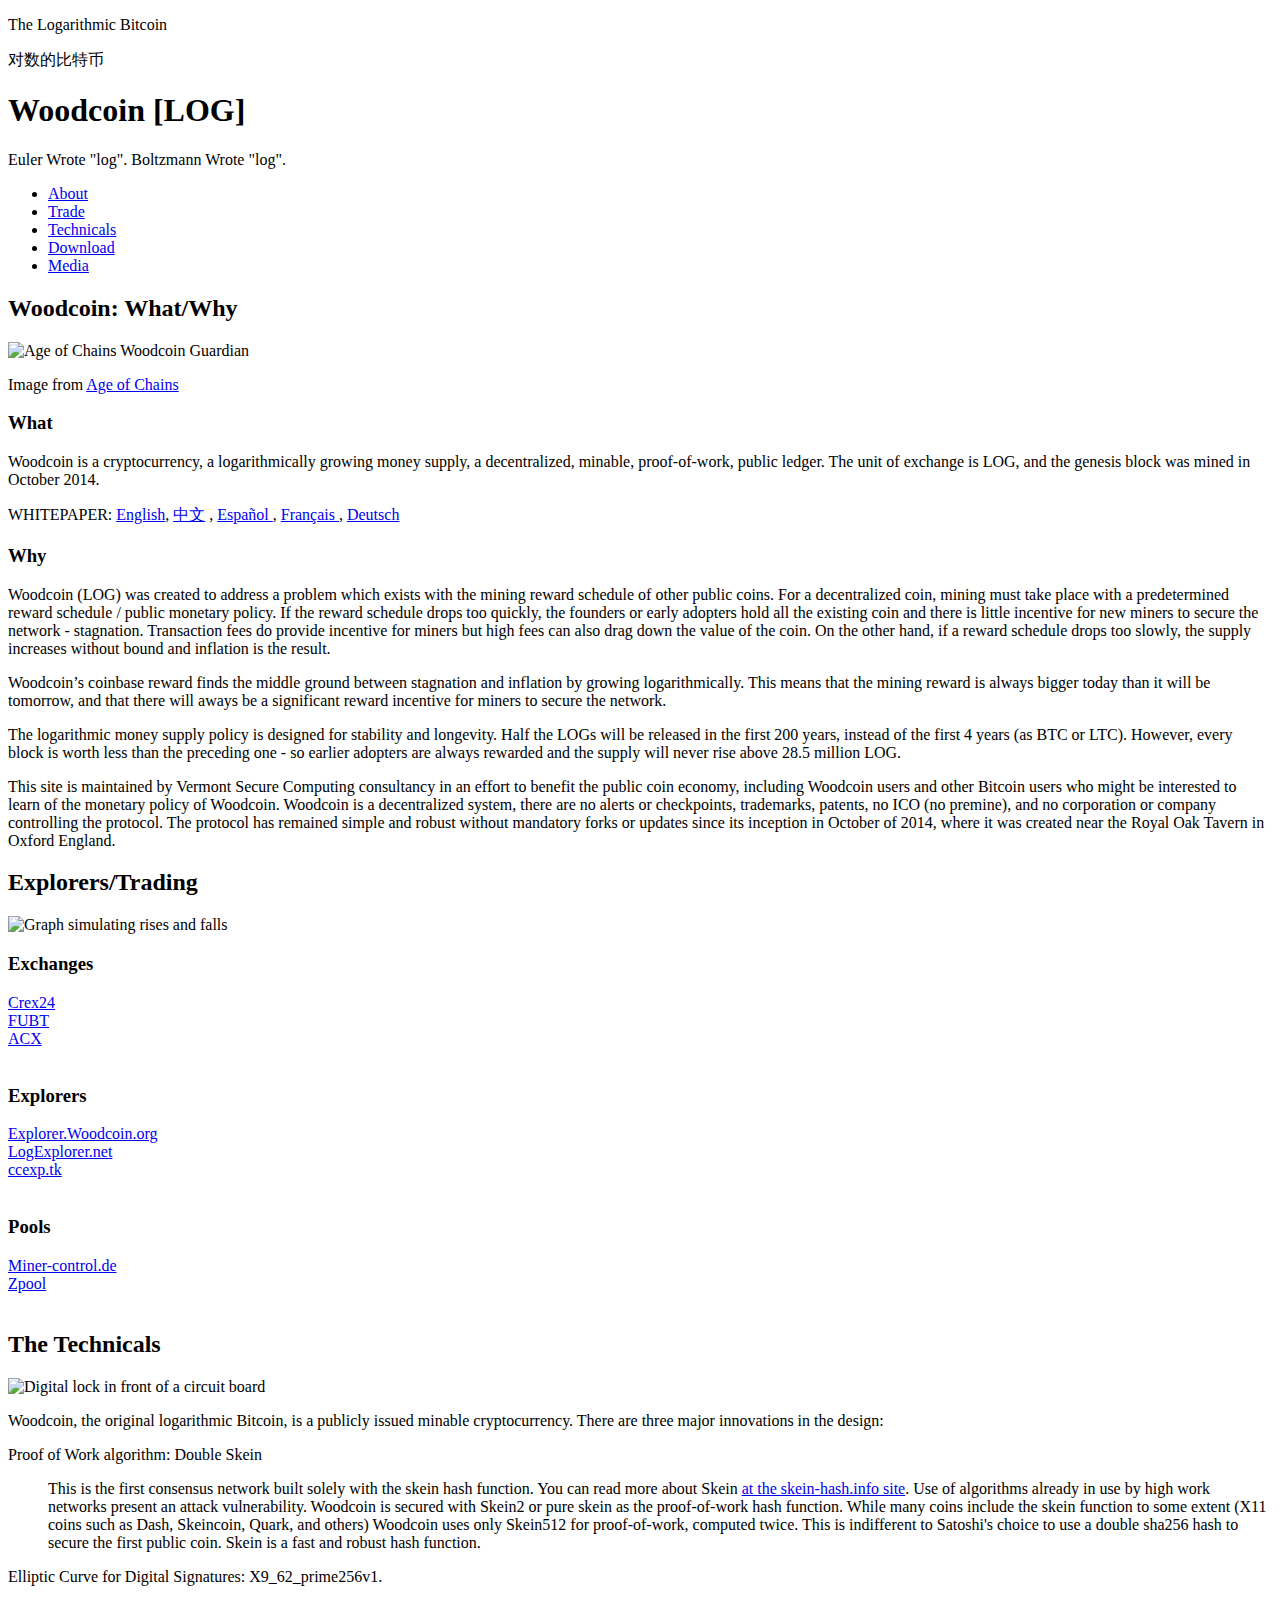
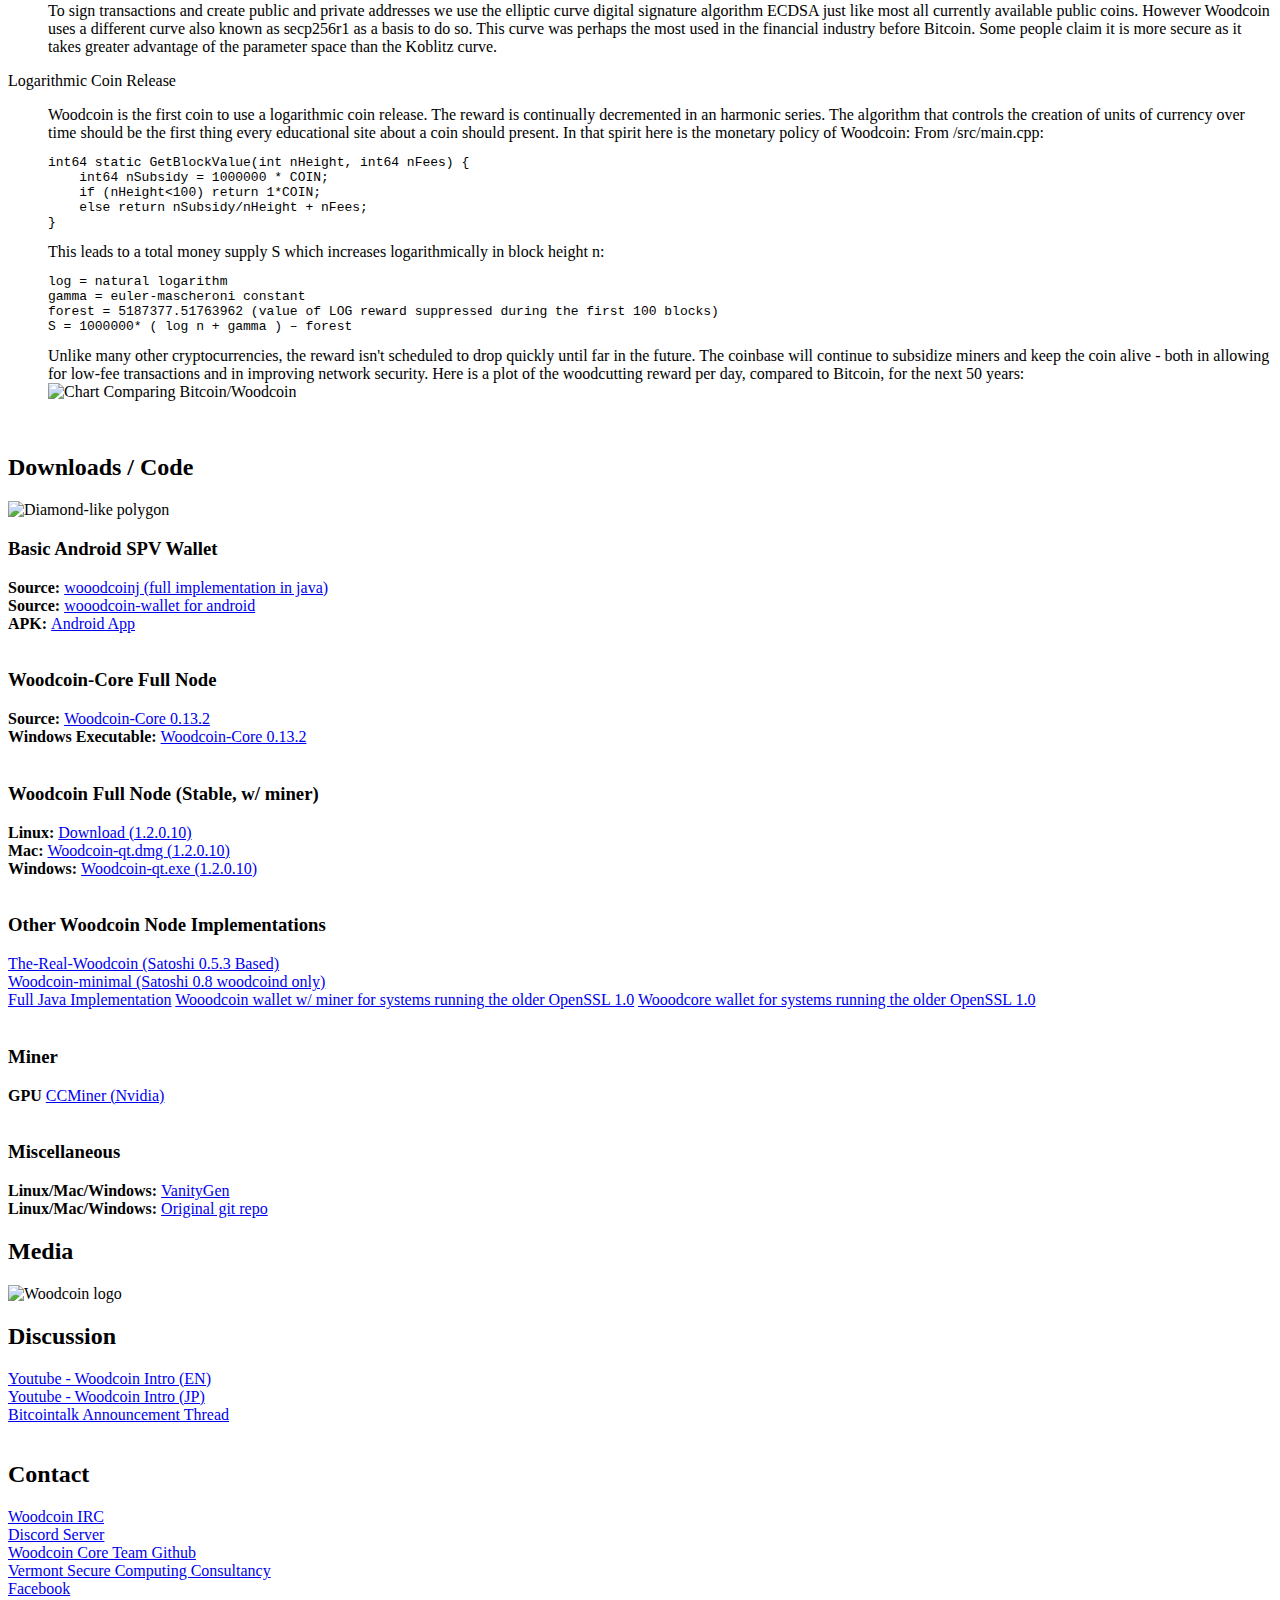
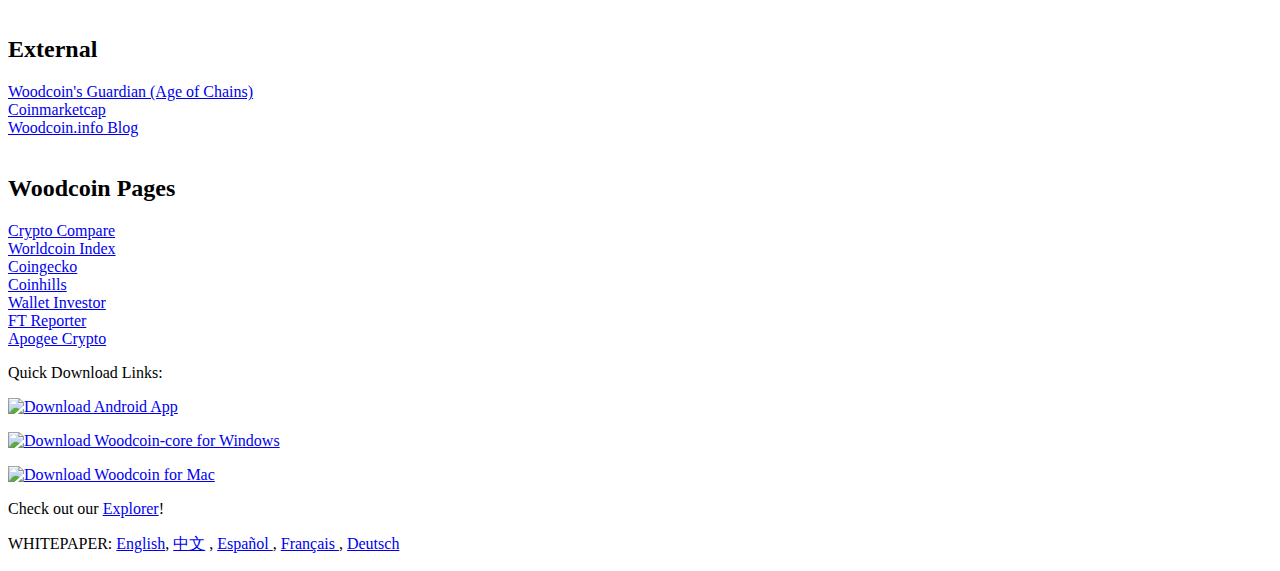
==== commit 2cc1a5cf: "Cryptodelver is no longer updated, dropping" ====
--- a/index.html
+++ b/index.html
@@ -199,9 +199,8 @@
                     <br/>
                           <a href="https://walletinvestor.com/currency/woodcoin">Wallet Investor</a>
                     <br/>
-                          <a href="https://cryptodelver.com/coin/woodcoin">Cryptodelver</a>
-                    <br/>
-                          <a href="http://ftreporter.com/woodcoin-the-next-generation-long-lasting-cryptocurrency/">FT Reporter</a><br/>
+                          <a href="http://ftreporter.com/woodcoin-the-next-generation-long-lasting-cryptocurrency/">FT Reporter</a>
+                    <br/>
                           <a href="https://www.apogeecrypto.com/coins/woodcoin">Apogee Crypto</a>
 
                     
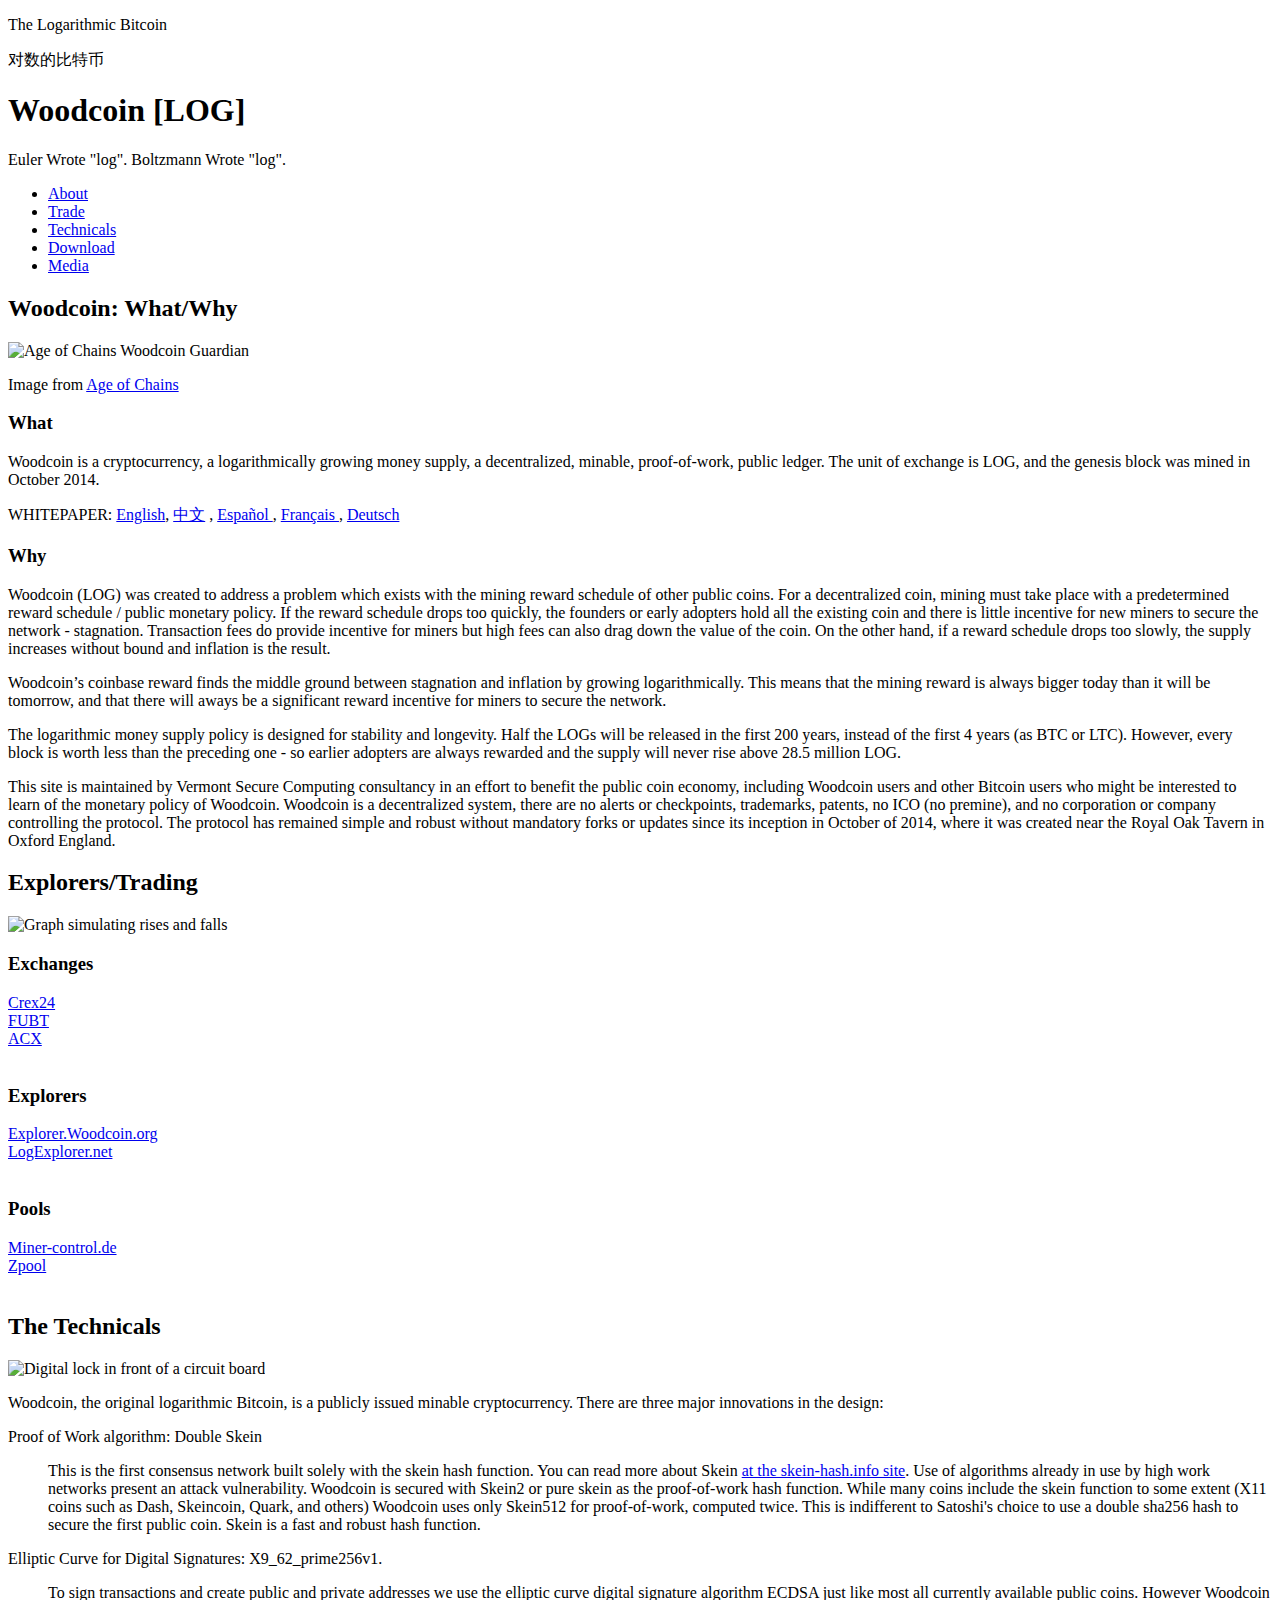
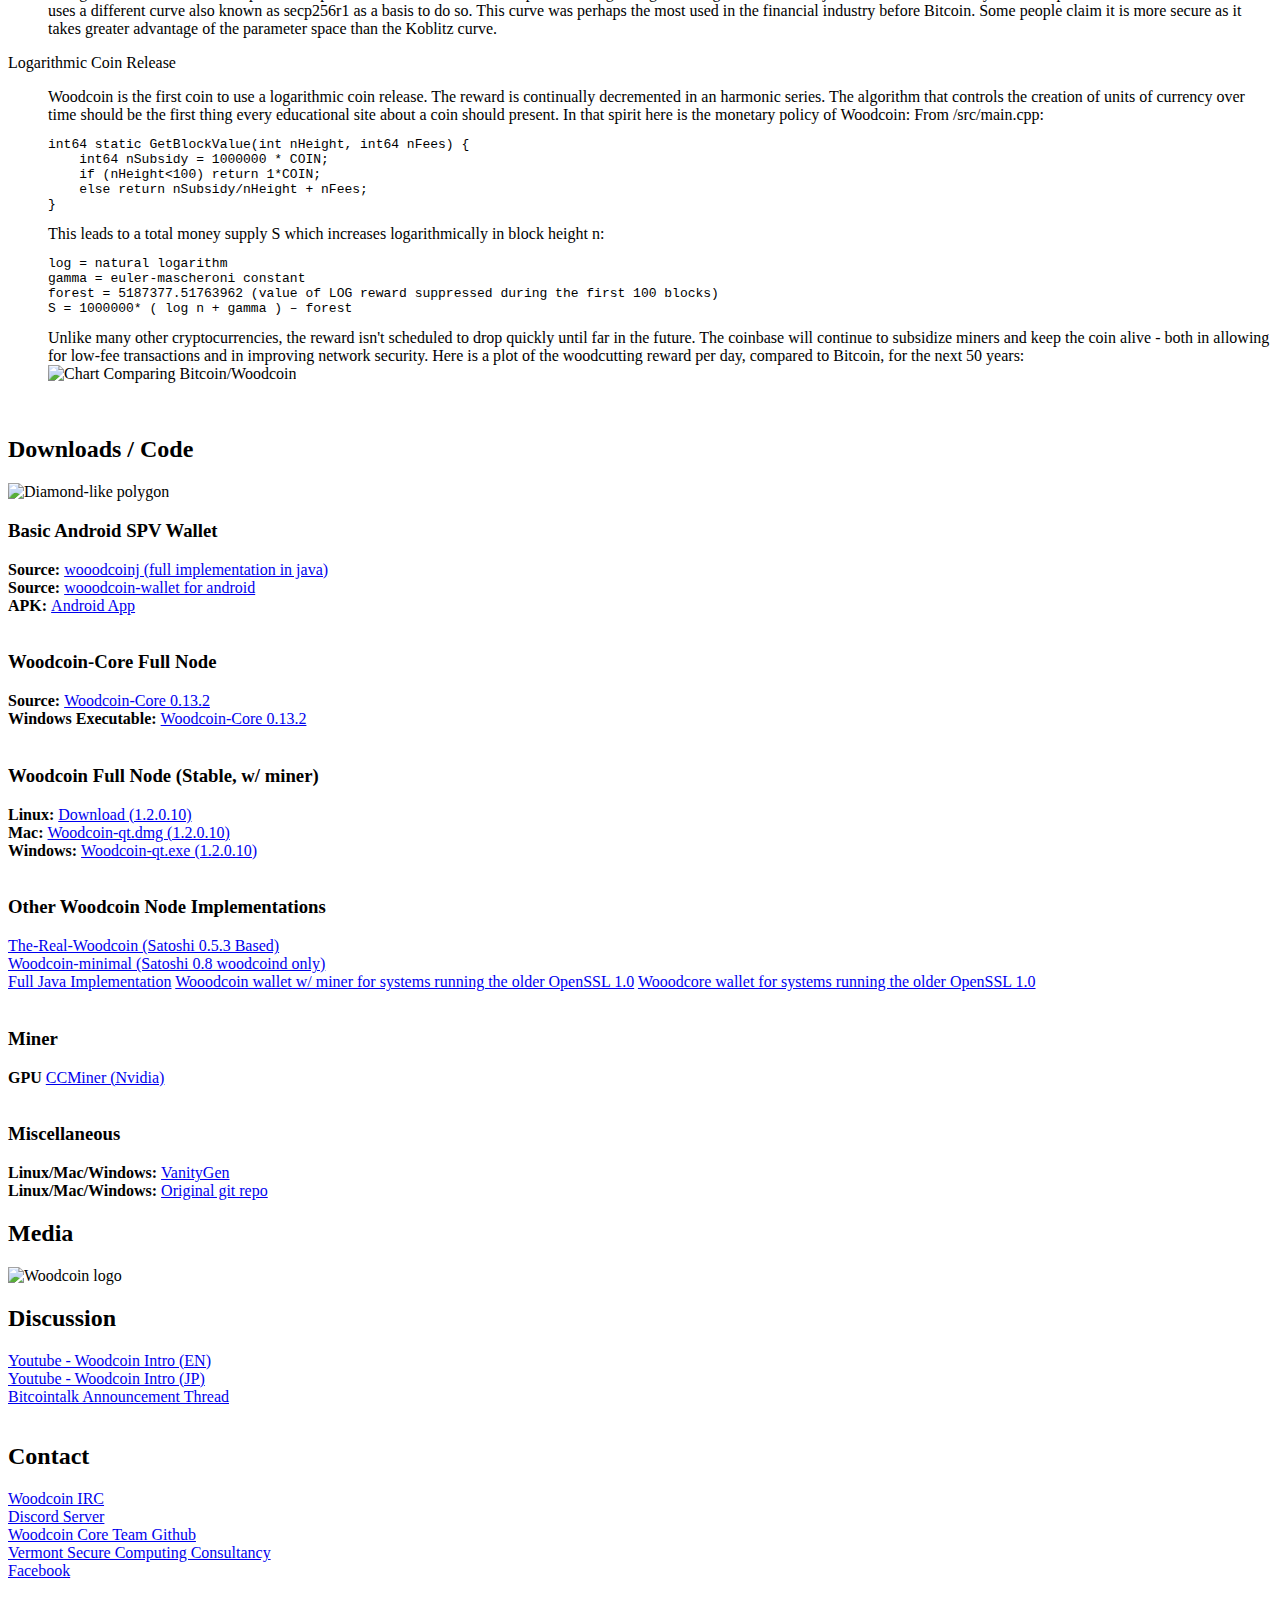
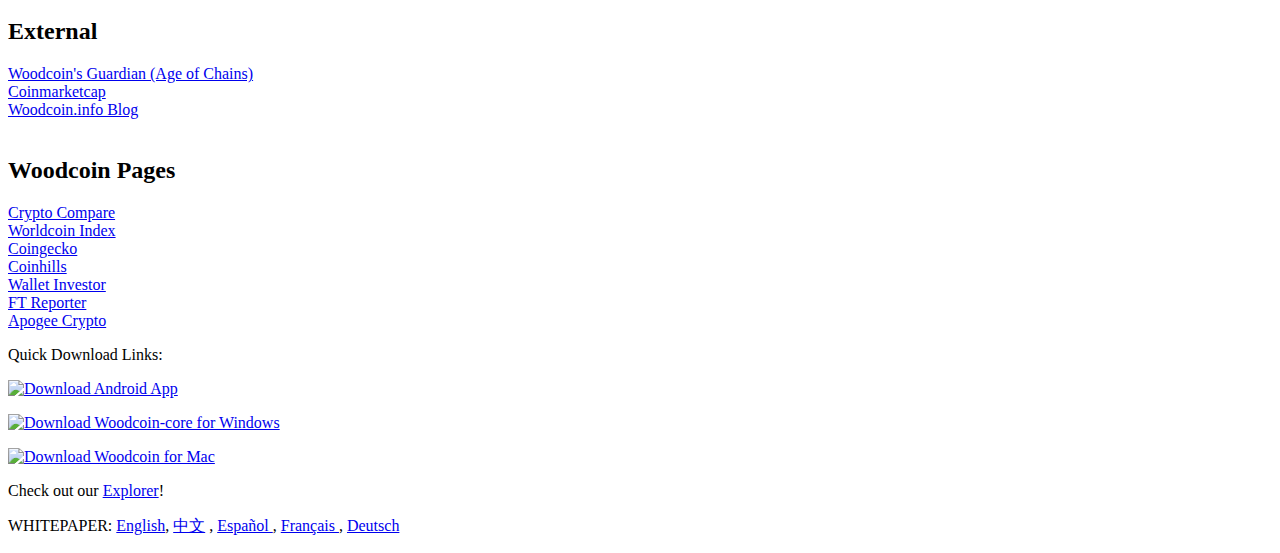
==== commit a92bba38: "ccexp.tk appears to be parked, removed" ====
--- a/index.html
+++ b/index.html
@@ -70,8 +70,6 @@
                     <br/>
                     <a href="https://logexplorer.net/">LogExplorer.net</a>
                     <br/>
-                    <a href="http://ccexp.tk/index.php?Currency=LOG">ccexp.tk</a> 
-                    <br/>
                     <br/>
 
                     <h3 class="major">Pools</h3>
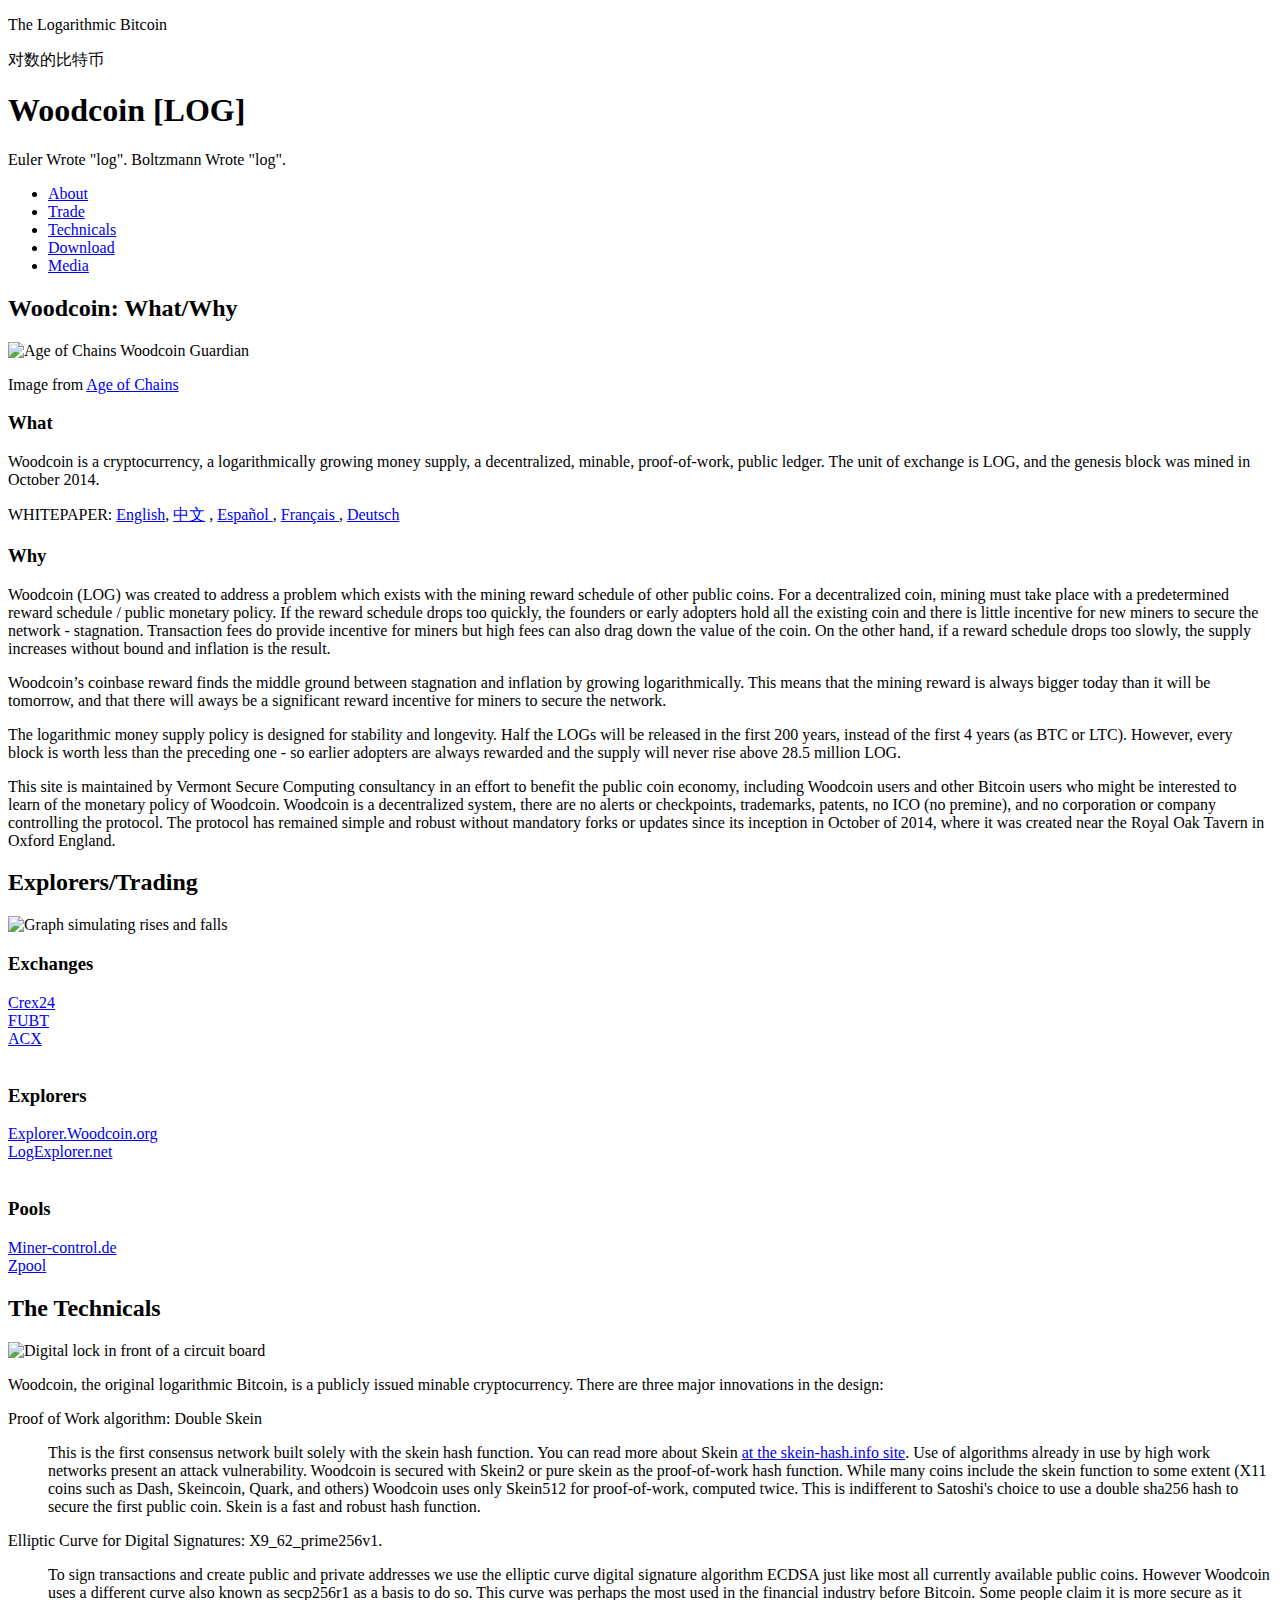
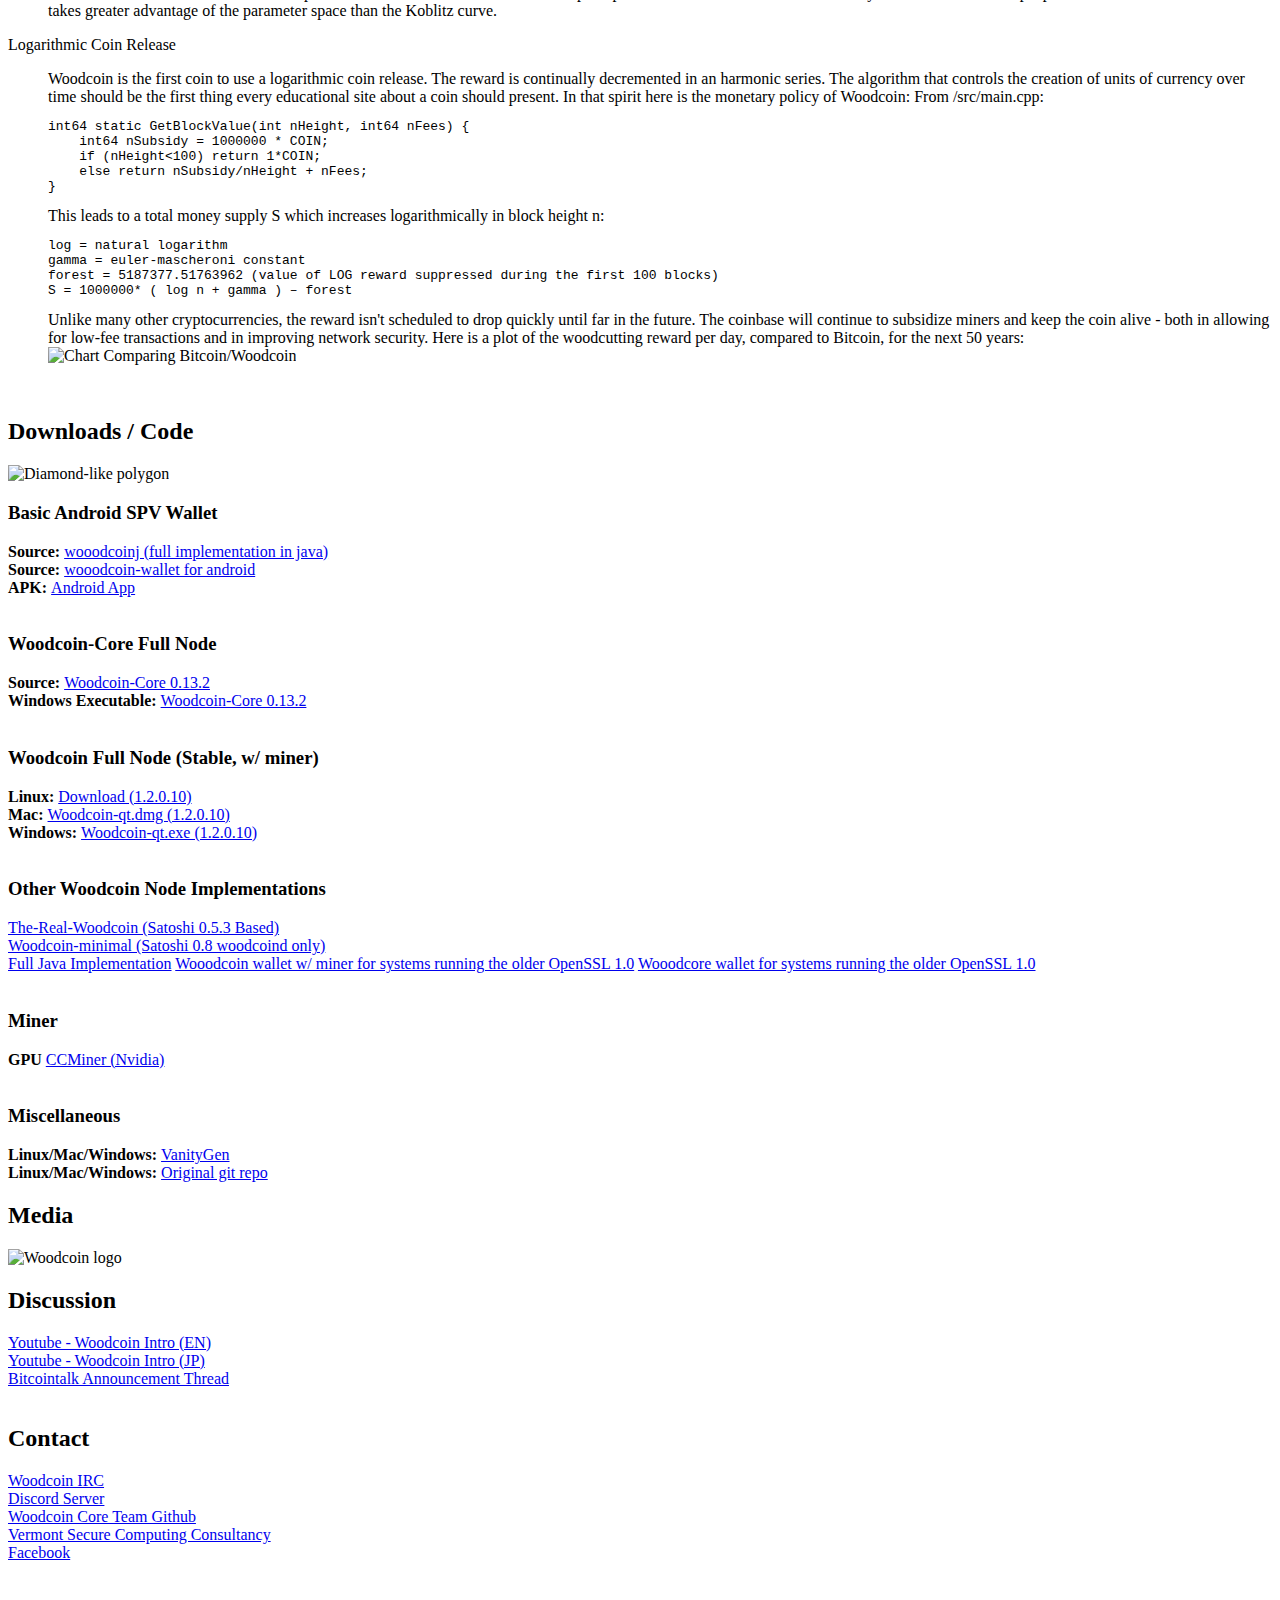
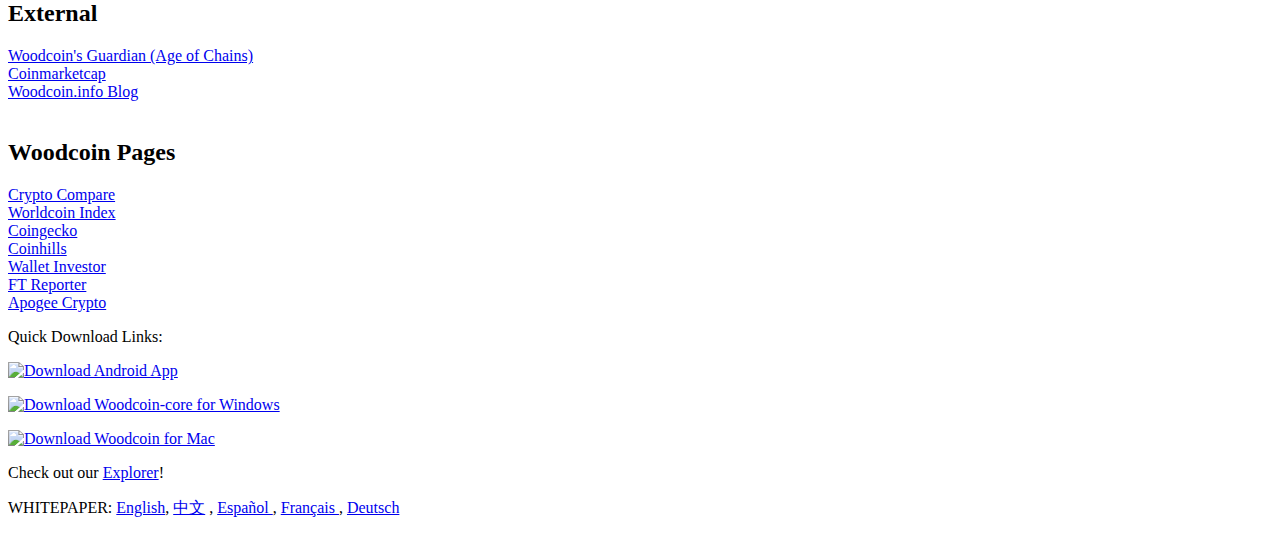
==== commit 9ba36038: "Formatting" ====
--- a/index.html
+++ b/index.html
@@ -77,8 +77,6 @@
                     <br/>
                     <a href="https://zpool.ca/">Zpool</a> 
                     <br/>
-    
-                    <br/>
                 </article>
                 <article id="techs">
                     <h2 class="major">The Technicals</h2>
@@ -122,6 +120,7 @@
                     <b>APK: </b><a href="https://woodcoin.org/files/woodcoin-wallet.apk">Android App </a>
                     <br/>
                     <br/>
+
                     <h3 class="major">Woodcoin-Core Full Node </h3>
                     <b>Source: </b><a href="https://github.com/funkshelper/woodcore">Woodcoin-Core 0.13.2 </a>
                     <br/>
@@ -137,6 +136,7 @@
                     <b>Windows: </b><a href="https://github.com/woodcoin-core/woodcoin-windows/raw/master/woodcoin-qt.exe">Woodcoin-qt.exe (1.2.0.10)</a> 
                     <br/>
                     <br/>
+
                     <h3 class="major">Other Woodcoin Node Implementations</h3>
                     <a href="https://github.com/funkshelper/fo-realz-woodcoin">The-Real-Woodcoin (Satoshi 0.5.3 Based)</a>
                     <br/>
@@ -146,10 +146,12 @@
                     <a href="https://github.com/funkshelper/woodcore-openssl-1.0/">Wooodcore wallet for systems running the older OpenSSL 1.0</a>
                     <br/>
                     <br/>
+
                     <h3 class="major">Miner</h3>
                     <b>GPU </b><a href="https://github.com/tpruvot/ccminer/">CCMiner (Nvidia)</a>
                     <br/>
                     <br/>
+
                     <h3 class="major">Miscellaneous</h3>
                     <b>Linux/Mac/Windows: </b><a href="https://github.com/woodcoin-core/vanitygen/">VanityGen</a>
                     <br/>
@@ -166,10 +168,11 @@
                     <a href="https://bitcointalk.org/index.php?topic=831003">Bitcointalk Announcement Thread</a>
                     <br/>
                     <br/>
+
                     <h2 class="major">Contact</h2>
-                              <a href="https://webchat.freenode.net/?channels=#woodcoin">Woodcoin IRC</a>
-                    <br/>
-                              <a href="https://discord.gg/UND8QnE">Discord Server</a>
+                    <a href="https://webchat.freenode.net/?channels=#woodcoin">Woodcoin IRC</a>
+                    <br/>
+                    <a href="https://discord.gg/UND8QnE">Discord Server</a>
                     <br/>
                     <a href="https://github.com/woodcoin-core">Woodcoin Core Team Github</a>
                     <br/>
@@ -178,6 +181,7 @@
                     <a href="https://www.facebook.com/vtscc/">Facebook</a>
                     <br/>
                     <br/>
+
                     <h2 class="major">External</h2>
                     <a href="https://www.ageofchains.com/portfolio/guardiancard/">Woodcoin's Guardian (Age of Chains) </a>
                     <br/>
@@ -186,6 +190,7 @@
                           <a href="http://woodcoin.info">Woodcoin.info Blog</a>
                     <br/>
                     <br/>
+
                     <h2 class="major">Woodcoin Pages</h2>
                           <a href="https://www.cryptocompare.com/coins/log/analysis/BTC">Crypto Compare</a>
                     <br/>
@@ -199,9 +204,7 @@
                     <br/>
                           <a href="http://ftreporter.com/woodcoin-the-next-generation-long-lasting-cryptocurrency/">FT Reporter</a>
                     <br/>
-                          <a href="https://www.apogeecrypto.com/coins/woodcoin">Apogee Crypto</a>
-
-                    
+                          <a href="https://www.apogeecrypto.com/coins/woodcoin">Apogee Crypto</a>                    
                 </article>
             </div>
             <footer id="footer">
